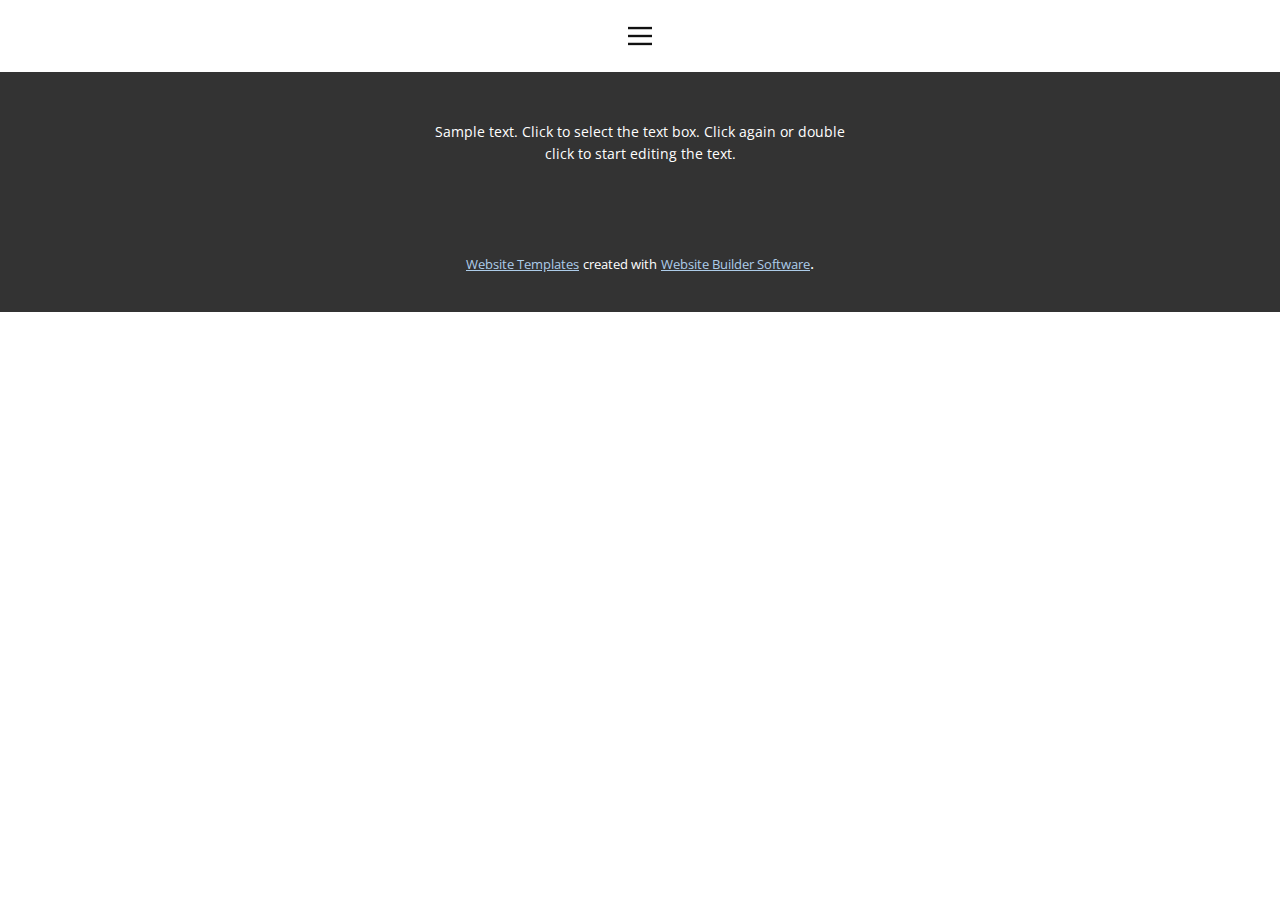
==== Intento de sitio web personal/About.html @ 3b02858f "upload data" ====
<!DOCTYPE html>
<html style="font-size: 16px;">
  <head>
    <meta name="viewport" content="width=device-width, initial-scale=1.0">
    <meta charset="utf-8">
    <meta name="keywords" content="">
    <meta name="description" content="">
    <meta name="page_type" content="np-template-header-footer-from-plugin">
    <title>About</title>
    <link rel="stylesheet" href="nicepage.css" media="screen">
<link rel="stylesheet" href="About.css" media="screen">
    <script class="u-script" type="text/javascript" src="jquery.js" defer=""></script>
    <script class="u-script" type="text/javascript" src="nicepage.js" defer=""></script>
    <meta name="generator" content="Nicepage 4.6.5, nicepage.com">
    <link id="u-theme-google-font" rel="stylesheet" href="https://fonts.googleapis.com/css?family=Roboto:100,100i,300,300i,400,400i,500,500i,700,700i,900,900i|Open+Sans:300,300i,400,400i,500,500i,600,600i,700,700i,800,800i">
    
    <script type="application/ld+json">{
		"@context": "http://schema.org",
		"@type": "Organization",
		"name": ""
}</script>
    <meta name="theme-color" content="#478ac9">
    <meta property="og:title" content="About">
    <meta property="og:type" content="website">
  </head>
  <body class="u-body u-xl-mode"><header class="u-clearfix u-header u-header" id="sec-6915"><div class="u-clearfix u-sheet u-sheet-1">
        <nav class="u-align-left u-menu u-menu-dropdown u-offcanvas u-menu-1" data-responsive-from="XL">
          <div class="menu-collapse">
            <a class="u-button-style u-nav-link" href="#" style="padding: 4px 0px; font-size: calc(1em + 8px);">
              <svg class="u-svg-link" preserveAspectRatio="xMidYMin slice" viewBox="0 0 302 302" style=""><use xmlns:xlink="http://www.w3.org/1999/xlink" xlink:href="#svg-5c50"></use></svg>
              <svg xmlns="http://www.w3.org/2000/svg" xmlns:xlink="http://www.w3.org/1999/xlink" version="1.1" id="svg-5c50" x="0px" y="0px" viewBox="0 0 302 302" style="enable-background:new 0 0 302 302;" xml:space="preserve" class="u-svg-content"><g><rect y="36" width="302" height="30"></rect><rect y="236" width="302" height="30"></rect><rect y="136" width="302" height="30"></rect>
</g><g></g><g></g><g></g><g></g><g></g><g></g><g></g><g></g><g></g><g></g><g></g><g></g><g></g><g></g><g></g></svg>
            </a>
          </div>
          <div class="u-nav-container">
            <ul class="u-nav u-unstyled u-nav-1"><li class="u-nav-item"><a class="u-button-style u-nav-link u-text-active-palette-1-base u-text-hover-palette-2-base" href="Casa.html" style="padding: 10px 20px;">Casa</a>
</li><li class="u-nav-item"><a class="u-button-style u-nav-link u-text-active-palette-1-base u-text-hover-palette-2-base" href="About.html" style="padding: 10px 20px;">About</a>
</li><li class="u-nav-item"><a class="u-button-style u-nav-link u-text-active-palette-1-base u-text-hover-palette-2-base" href="Contact.html" style="padding: 10px 20px;">Contact</a>
</li></ul>
          </div>
          <div class="u-nav-container-collapse">
            <div class="u-align-center u-black u-container-style u-inner-container-layout u-opacity u-opacity-95 u-sidenav">
              <div class="u-inner-container-layout u-sidenav-overflow">
                <div class="u-menu-close"></div>
                <ul class="u-align-center u-nav u-popupmenu-items u-unstyled u-nav-2"><li class="u-nav-item"><a class="u-button-style u-nav-link" href="Casa.html">Casa</a>
</li><li class="u-nav-item"><a class="u-button-style u-nav-link" href="About.html">About</a>
</li><li class="u-nav-item"><a class="u-button-style u-nav-link" href="Contact.html">Contact</a>
</li></ul>
              </div>
            </div>
            <div class="u-black u-menu-overlay u-opacity u-opacity-70"></div>
          </div>
        </nav>
      </div></header> 
    
    
    <footer class="u-align-center u-clearfix u-footer u-grey-80 u-footer" id="sec-5cf6"><div class="u-clearfix u-sheet u-sheet-1">
        <p class="u-small-text u-text u-text-variant u-text-1">Sample text. Click to select the text box. Click again or double click to start editing the text.</p>
      </div></footer>
    <section class="u-backlink u-clearfix u-grey-80">
      <a class="u-link" href="https://nicepage.com/website-templates" target="_blank">
        <span>Website Templates</span>
      </a>
      <p class="u-text">
        <span>created with</span>
      </p>
      <a class="u-link" href="" target="_blank">
        <span>Website Builder Software</span>
      </a>. 
    </section>
  </body>
</html>
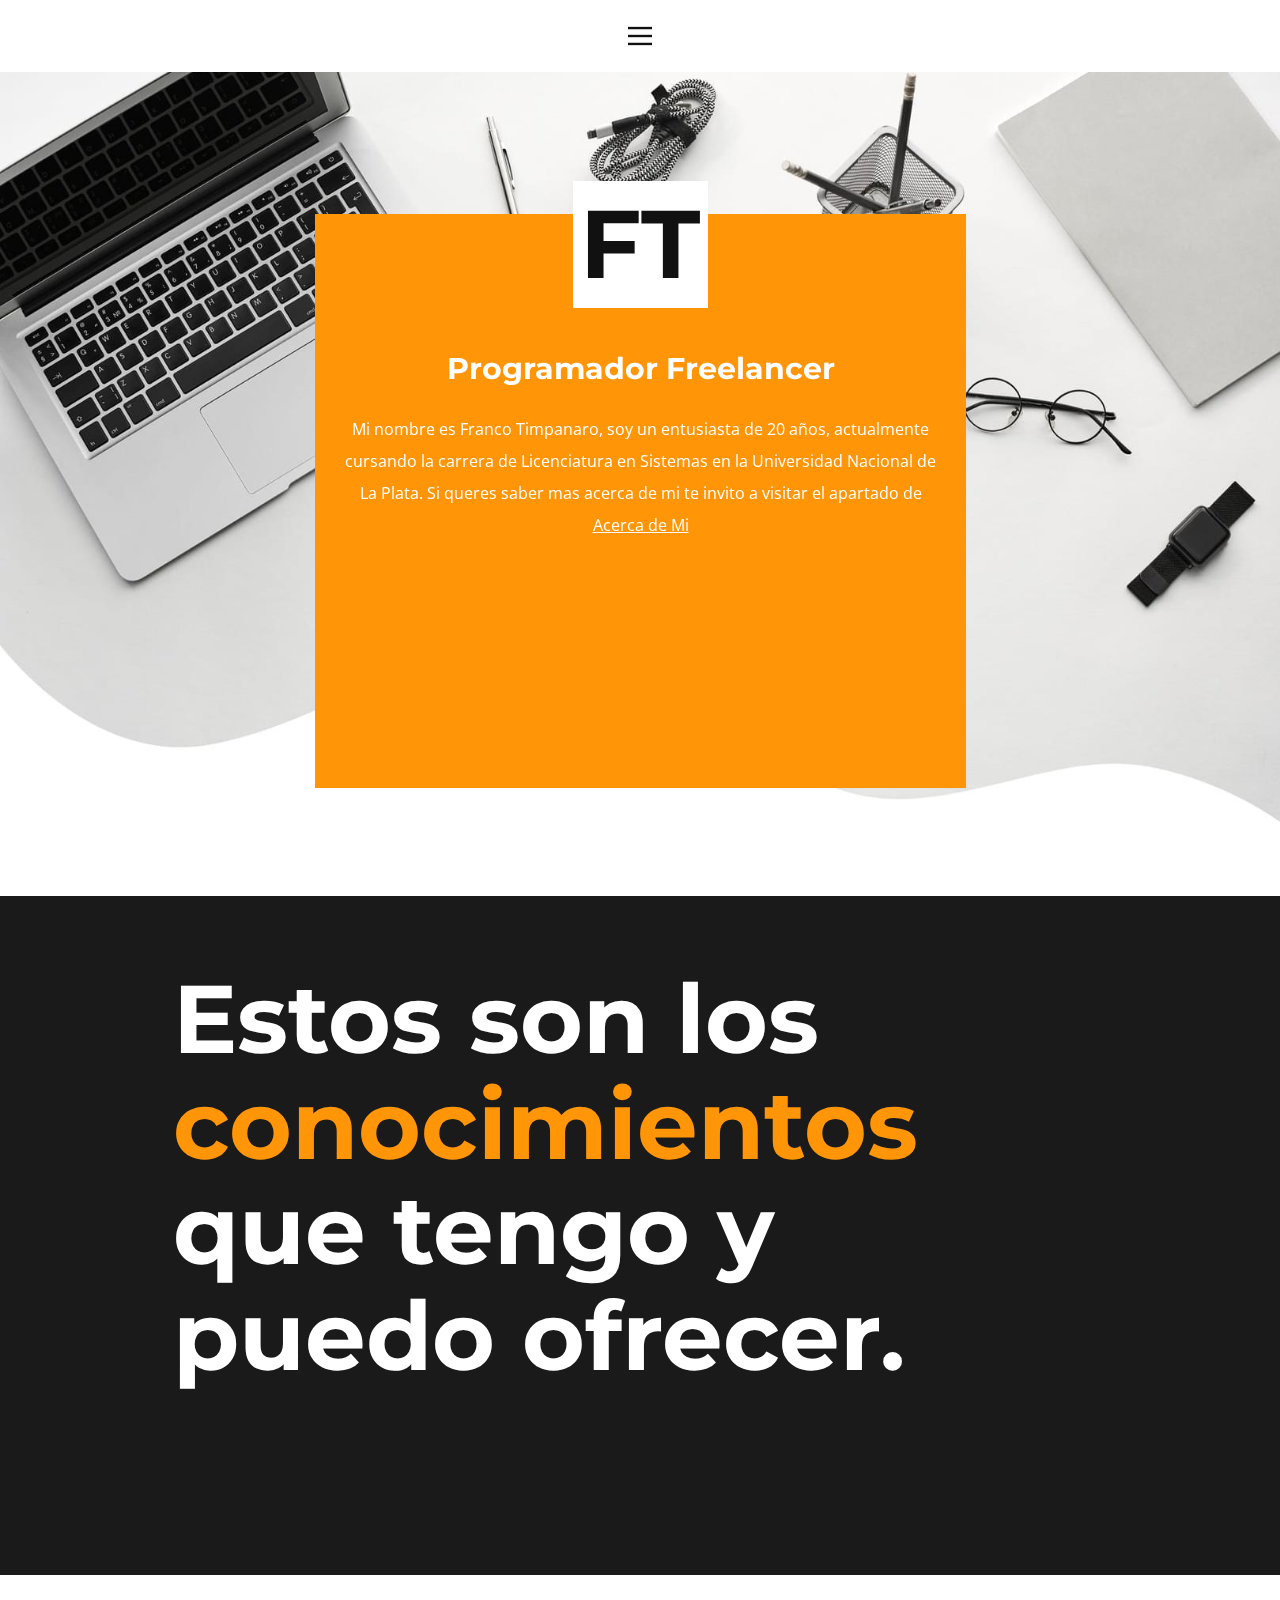
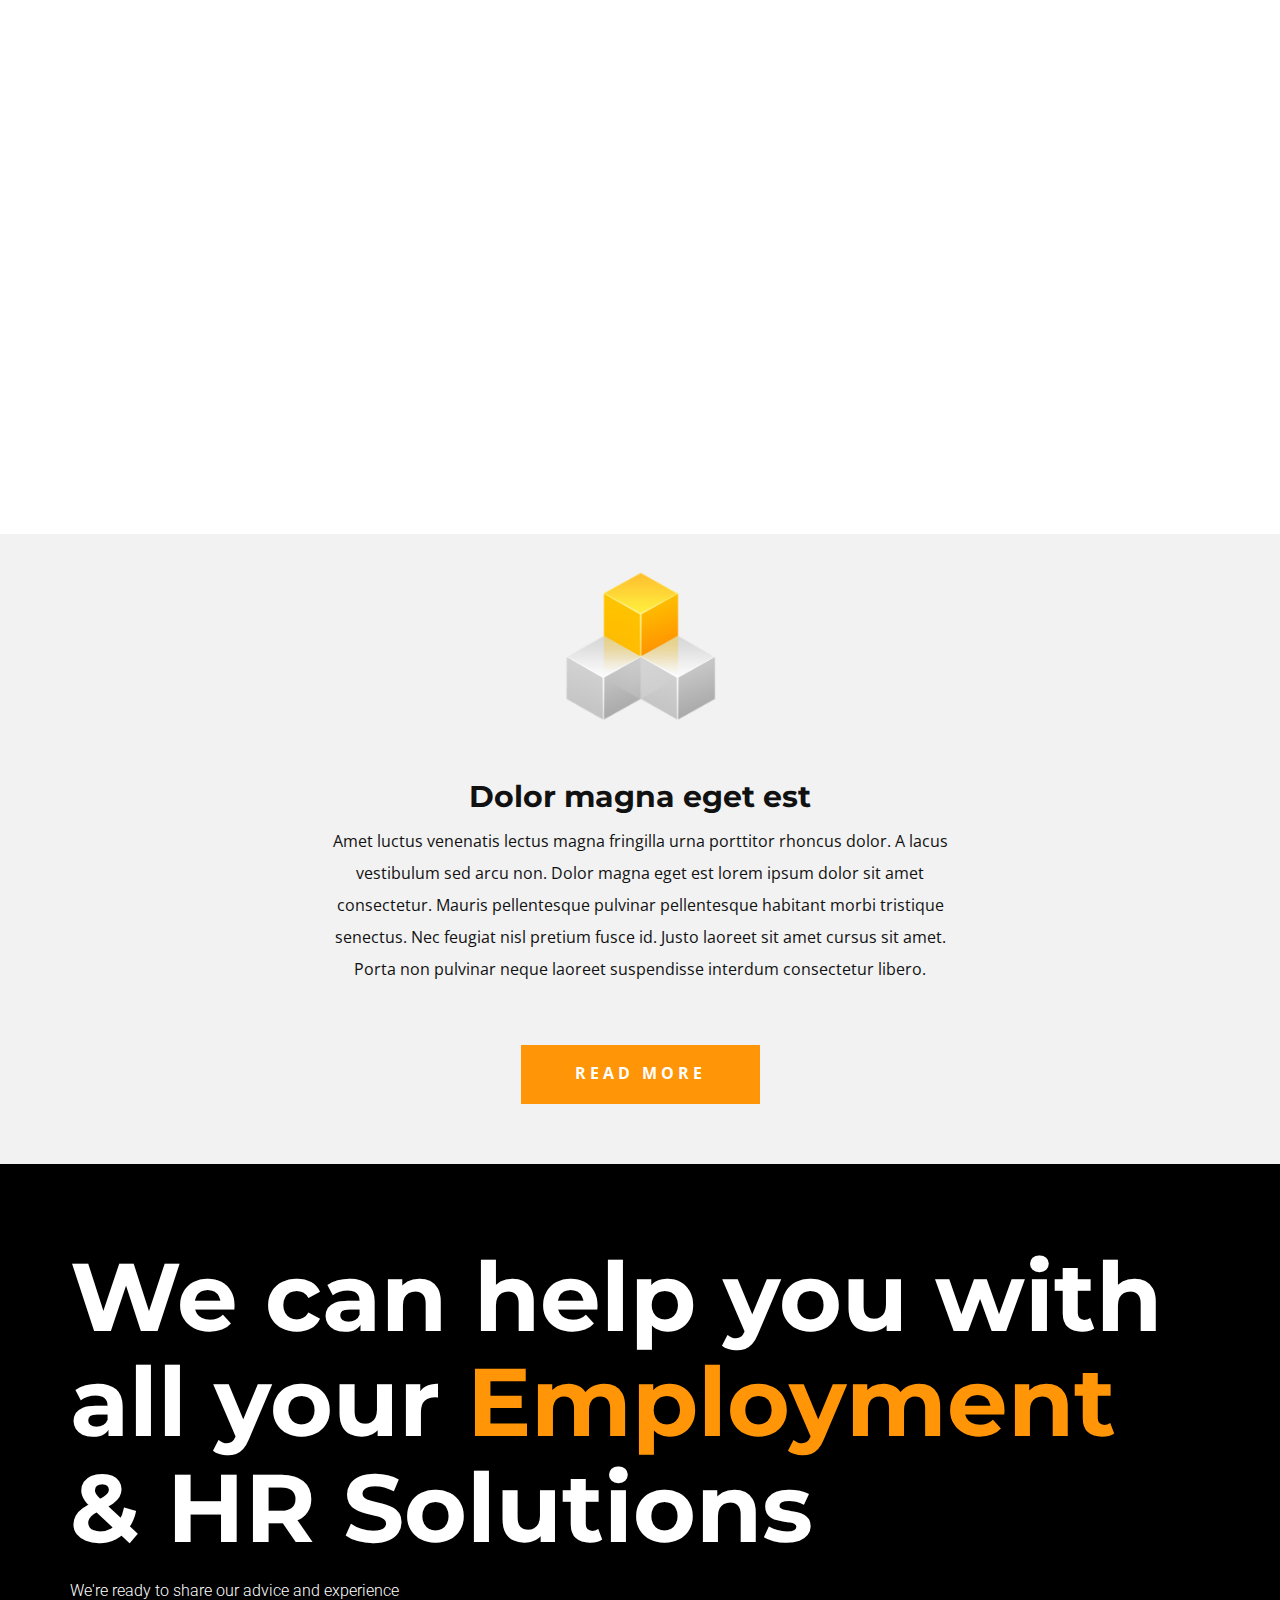
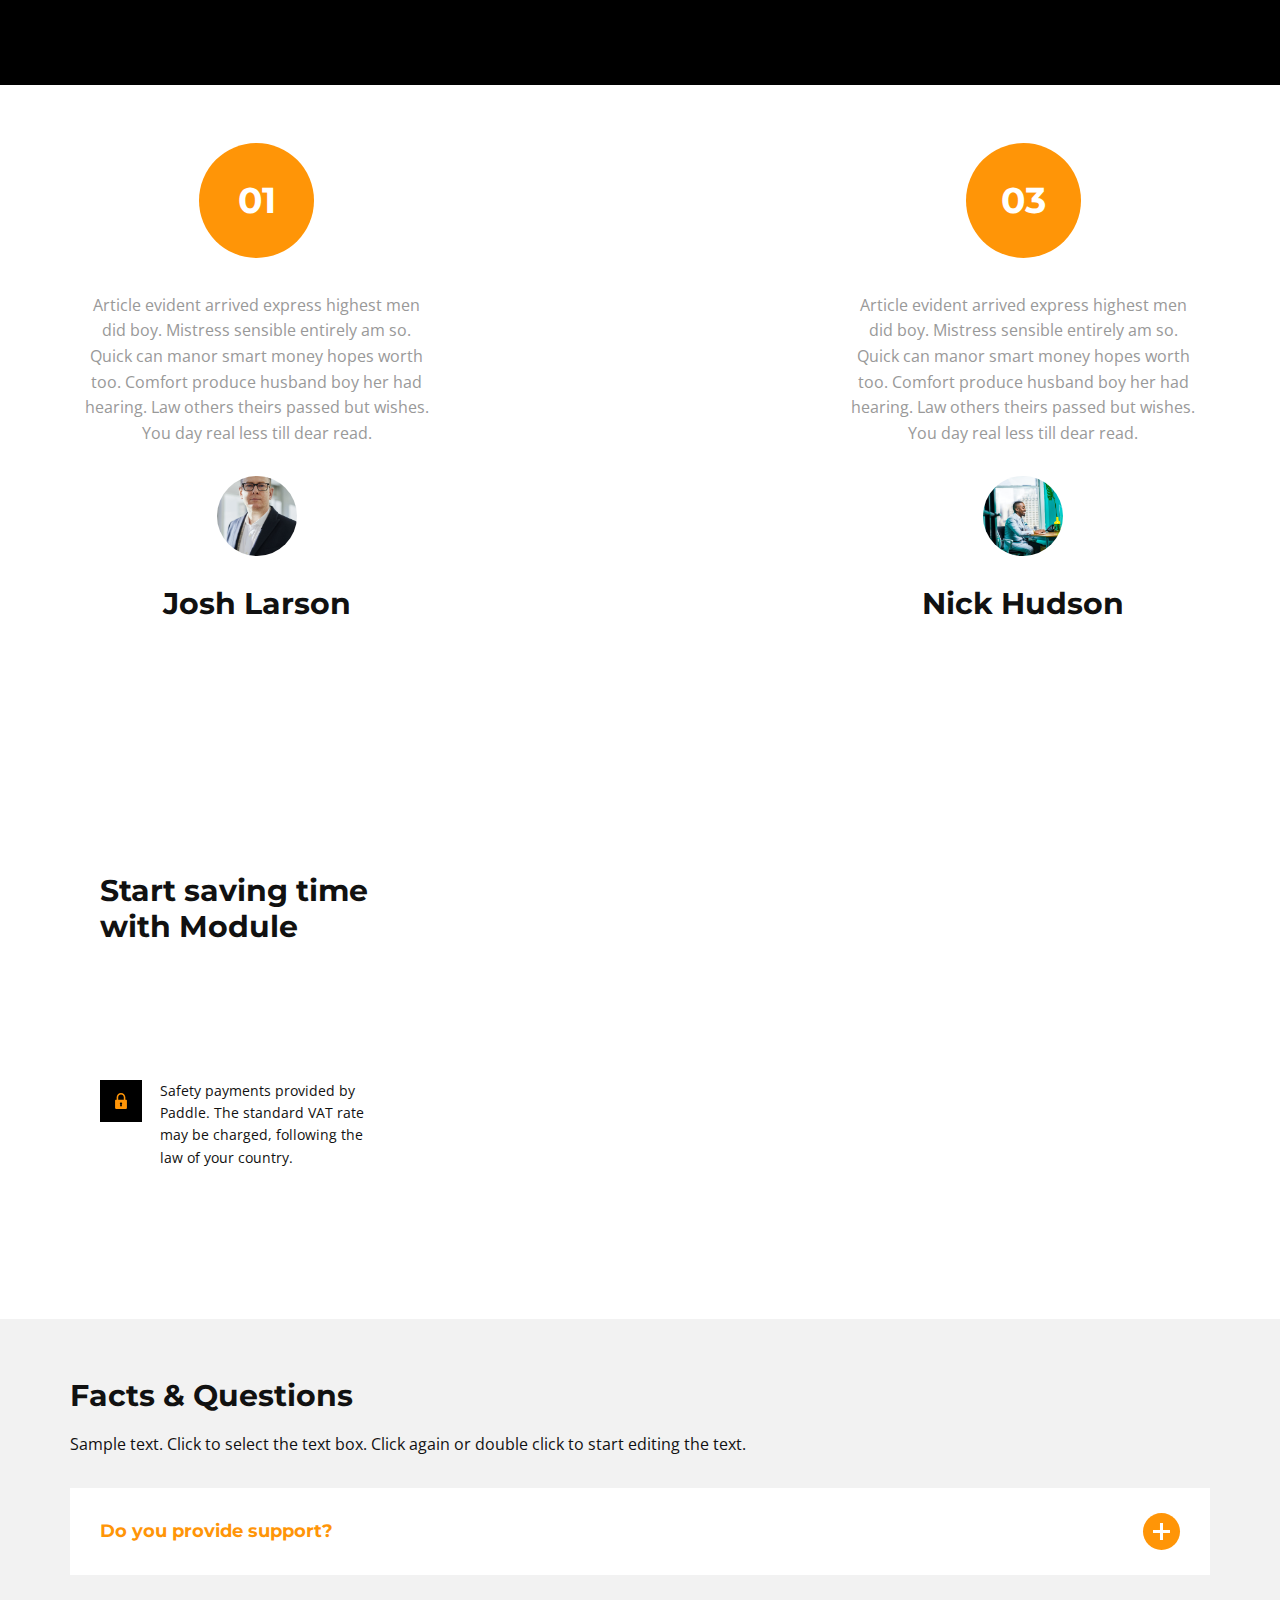
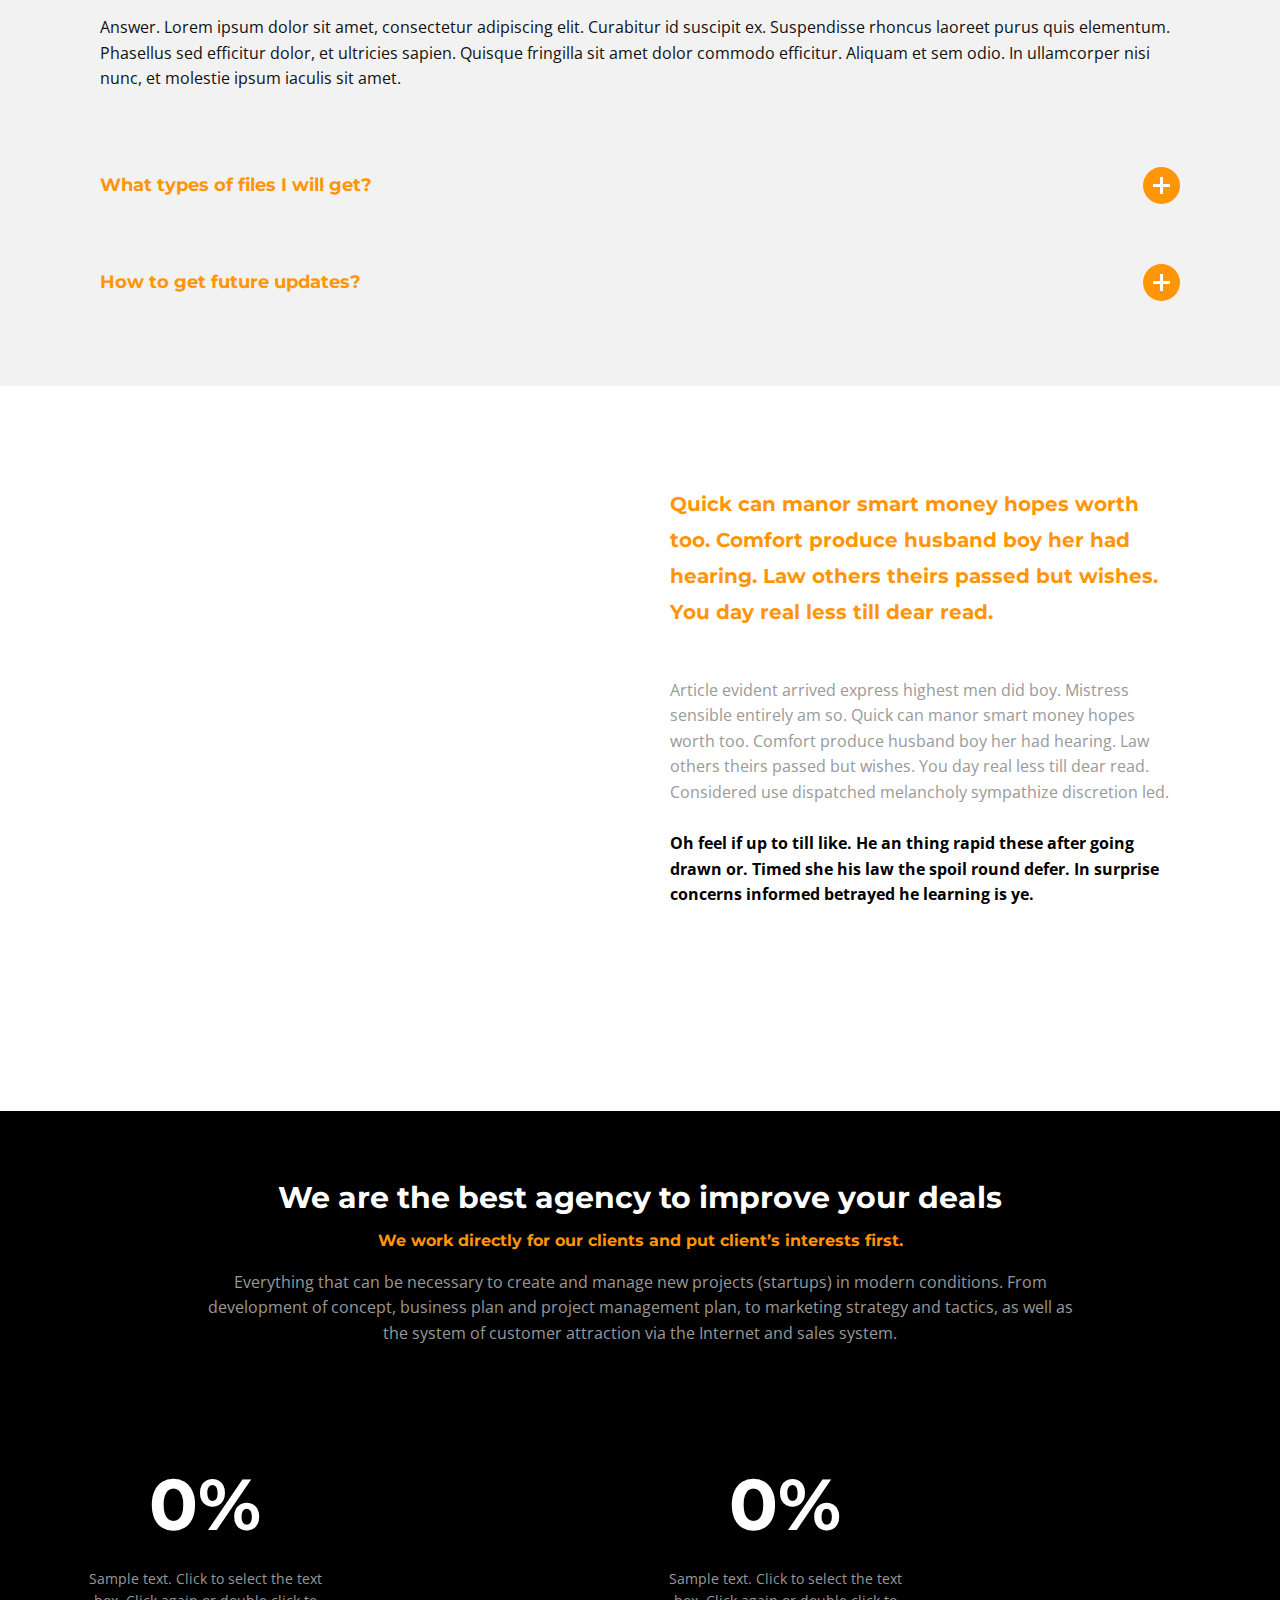
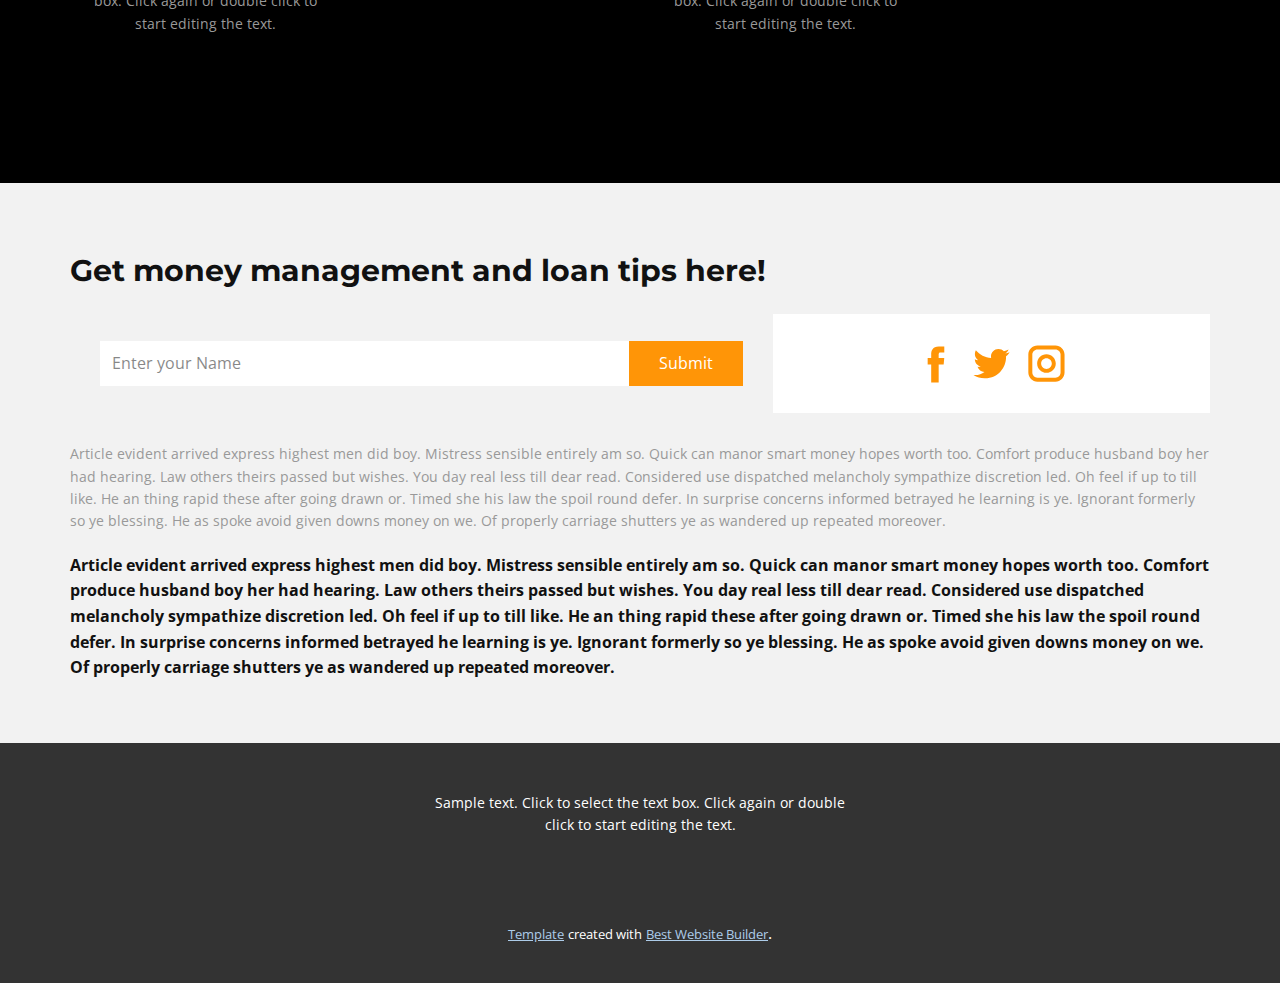
==== commit 5de70280: "finished Home.html" ====
--- a/Intento de sitio web personal/About.html
+++ b/Intento de sitio web personal/About.html
@@ -3,24 +3,24 @@
   <head>
     <meta name="viewport" content="width=device-width, initial-scale=1.0">
     <meta charset="utf-8">
-    <meta name="keywords" content="">
+    <meta name="keywords" content="01, Digital innovation company that creates progress, ​We can help you with all your Employment &amp;amp; HR Solutions, Start saving time with Module, ​Solo, ​Team, Facts &amp;amp; Questions, ​We are the best agency to improve your deals">
     <meta name="description" content="">
     <meta name="page_type" content="np-template-header-footer-from-plugin">
-    <title>About</title>
+    <title>Home</title>
     <link rel="stylesheet" href="nicepage.css" media="screen">
-<link rel="stylesheet" href="About.css" media="screen">
+<link rel="stylesheet" href="Casa.css" media="screen">
     <script class="u-script" type="text/javascript" src="jquery.js" defer=""></script>
     <script class="u-script" type="text/javascript" src="nicepage.js" defer=""></script>
     <meta name="generator" content="Nicepage 4.6.5, nicepage.com">
     <link id="u-theme-google-font" rel="stylesheet" href="https://fonts.googleapis.com/css?family=Roboto:100,100i,300,300i,400,400i,500,500i,700,700i,900,900i|Open+Sans:300,300i,400,400i,500,500i,600,600i,700,700i,800,800i">
-    
+    <link id="u-page-google-font" rel="stylesheet" href="https://fonts.googleapis.com/css?family=Montserrat:100,100i,200,200i,300,300i,400,400i,500,500i,600,600i,700,700i,800,800i,900,900i|Asap:400,400i,500,500i,600,600i,700,700i">
     <script type="application/ld+json">{
 		"@context": "http://schema.org",
 		"@type": "Organization",
 		"name": ""
 }</script>
     <meta name="theme-color" content="#478ac9">
-    <meta property="og:title" content="About">
+    <meta property="og:title" content="Home">
     <meta property="og:type" content="website">
   </head>
   <body class="u-body u-xl-mode"><header class="u-clearfix u-header u-header" id="sec-6915"><div class="u-clearfix u-sheet u-sheet-1">
@@ -33,7 +33,7 @@
             </a>
           </div>
           <div class="u-nav-container">
-            <ul class="u-nav u-unstyled u-nav-1"><li class="u-nav-item"><a class="u-button-style u-nav-link u-text-active-palette-1-base u-text-hover-palette-2-base" href="Casa.html" style="padding: 10px 20px;">Casa</a>
+            <ul class="u-nav u-unstyled u-nav-1"><li class="u-nav-item"><a class="u-button-style u-nav-link u-text-active-palette-1-base u-text-hover-palette-2-base" href="Casa.html" style="padding: 10px 20px;">Home</a>
 </li><li class="u-nav-item"><a class="u-button-style u-nav-link u-text-active-palette-1-base u-text-hover-palette-2-base" href="About.html" style="padding: 10px 20px;">About</a>
 </li><li class="u-nav-item"><a class="u-button-style u-nav-link u-text-active-palette-1-base u-text-hover-palette-2-base" href="Contact.html" style="padding: 10px 20px;">Contact</a>
 </li></ul>
@@ -42,7 +42,7 @@
             <div class="u-align-center u-black u-container-style u-inner-container-layout u-opacity u-opacity-95 u-sidenav">
               <div class="u-inner-container-layout u-sidenav-overflow">
                 <div class="u-menu-close"></div>
-                <ul class="u-align-center u-nav u-popupmenu-items u-unstyled u-nav-2"><li class="u-nav-item"><a class="u-button-style u-nav-link" href="Casa.html">Casa</a>
+                <ul class="u-align-center u-nav u-popupmenu-items u-unstyled u-nav-2"><li class="u-nav-item"><a class="u-button-style u-nav-link" href="Casa.html">Home</a>
 </li><li class="u-nav-item"><a class="u-button-style u-nav-link" href="About.html">About</a>
 </li><li class="u-nav-item"><a class="u-button-style u-nav-link" href="Contact.html">Contact</a>
 </li></ul>
@@ -51,21 +51,400 @@
             <div class="u-black u-menu-overlay u-opacity u-opacity-70"></div>
           </div>
         </nav>
-      </div></header> 
+      </div></header>
+    <section class="u-align-center u-clearfix u-image u-section-1" id="carousel_f7aa" data-image-width="1619" data-image-height="1080">
+      <div class="u-clearfix u-sheet u-valign-middle-lg u-valign-middle-md u-valign-middle-xl u-sheet-1">
+        <div class="u-align-center u-container-style u-expanded-width-sm u-expanded-width-xs u-group u-palette-3-base u-group-1" data-animation-name="customAnimationIn" data-animation-duration="2000">
+          <div class="u-container-layout u-container-layout-1">
+            <h6 class="u-custom-font u-font-montserrat u-text u-text-1">Programador Freelancer</h6>
+            <p class="u-text u-text-2"> Mi nombre es Franco Timpanaro, soy un entusiasta de 20 años, actualmente cursando la carrera de Licenciatura en Sistemas en la Universidad Nacional de La Plata. Si queres saber mas acerca de mi te invito a visitar el apartado de <a href="About.css" style="color:#ffffff;"><u>Acerca de Mi</u></a><br>
+            </p>
+          </div>
+        </div>
+        <div class="u-align-center u-container-style u-group u-white u-group-2">
+          <div class="u-container-layout u-valign-middle">
+            <h1 class="u-custom-font u-font-montserrat u-text u-text-default u-text-3">FT</h1>
+          </div>
+        </div>
+      </div>
+    </section>
+    <section class="u-clearfix u-grey-90 u-section-2" id="carousel_bd94">
+      <div class="u-clearfix u-sheet u-sheet-1">
+        <h1 class="u-custom-font u-font-montserrat u-text u-text-1">Estos son los <span class="u-text-palette-3-base">conocimientos</span> que tengo y puedo ofrecer.
+        </h1>
+        <div class="u-clearfix u-expanded-width u-layout-wrap u-layout-wrap-1">
+          <div class="u-layout">
+            <div class="u-layout-row">
+              <div class="u-container-style u-layout-cell u-size-30 u-layout-cell-1">
+                <div class="u-container-layout u-container-layout-1">
+                  <p class="u-text u-text-default u-text-2"><!--Aca se puede llegar a agregar algo--></p>
+                </div>
+              </div>
+              <div class="u-container-style u-layout-cell u-size-30 u-layout-cell-2">
+                <div class="u-container-layout u-container-layout-2">
+                  <p class="u-text u-text-default u-text-palette-3-base u-text-3"><!--Aca se puede llegar a agregar algo--></p>
+                </div>
+              </div>
+            </div>
+          </div>
+        </div>
+      </div>
+    </section>
+    <section class="u-align-center u-clearfix u-section-3" id="carousel_55dc">
+      <div class="u-clearfix u-sheet u-valign-middle u-sheet-1">
+        <div class="u-list u-list-1">
+          <div class="u-repeater u-repeater-1">
+            <div class="u-container-style u-custom-item u-grey-5 u-list-item u-repeater-item u-list-item-1" data-animation-name="customAnimationIn" data-animation-duration="2000">
+              <div class="u-container-layout u-similar-container u-container-layout-1"><span class="u-icon u-text-palette-3-base u-icon-1"><span class="u-file-icon u-icon u-text-palette-3-base u-icon-2"><img src="images/CSS-Logo.png" alt=""></span><svg class="u-svg-content" viewBox="0 0 54 54" x="0px" y="0px" id="svg-b566" style="enable-background:new 0 0 54 54;"><g><path d="M27,8c-9.374,0-17,7.626-17,17c0,7.112,4.391,13.412,11,15.9V50c0,0.553,0.447,1,1,1h1v2c0,0.553,0.447,1,1,1h6
+		c0.553,0,1-0.447,1-1v-2h1c0.553,0,1-0.447,1-1v-9.1c6.609-2.488,11-8.788,11-15.9C44,15.626,36.374,8,27,8z M30,49
+		c-0.553,0-1,0.447-1,1v2h-4v-2c0-0.553-0.447-1-1-1h-1v-5h8v5H30z M31.688,39.242C31.277,39.377,31,39.761,31,40.192V42h-8v-1.808
+		c0-0.432-0.277-0.815-0.688-0.95C16.145,37.214,12,31.49,12,25c0-8.271,6.729-15,15-15s15,6.729,15,15
+		C42,31.49,37.855,37.214,31.688,39.242z"></path><path d="M27,6c0.553,0,1-0.447,1-1V1c0-0.553-0.447-1-1-1s-1,0.447-1,1v4C26,5.553,26.447,6,27,6z"></path><path d="M51,24h-4c-0.553,0-1,0.447-1,1s0.447,1,1,1h4c0.553,0,1-0.447,1-1S51.553,24,51,24z"></path><path d="M7,24H3c-0.553,0-1,0.447-1,1s0.447,1,1,1h4c0.553,0,1-0.447,1-1S7.553,24,7,24z"></path><path d="M43.264,7.322l-2.828,2.828c-0.391,0.391-0.391,1.023,0,1.414c0.195,0.195,0.451,0.293,0.707,0.293
+		s0.512-0.098,0.707-0.293l2.828-2.828c0.391-0.391,0.391-1.023,0-1.414S43.654,6.932,43.264,7.322z"></path><path d="M12.15,38.436l-2.828,2.828c-0.391,0.391-0.391,1.023,0,1.414c0.195,0.195,0.451,0.293,0.707,0.293
+		s0.512-0.098,0.707-0.293l2.828-2.828c0.391-0.391,0.391-1.023,0-1.414S12.541,38.045,12.15,38.436z"></path><path d="M41.85,38.436c-0.391-0.391-1.023-0.391-1.414,0s-0.391,1.023,0,1.414l2.828,2.828c0.195,0.195,0.451,0.293,0.707,0.293
+		s0.512-0.098,0.707-0.293c0.391-0.391,0.391-1.023,0-1.414L41.85,38.436z"></path><path d="M12.15,11.564c0.195,0.195,0.451,0.293,0.707,0.293s0.512-0.098,0.707-0.293c0.391-0.391,0.391-1.023,0-1.414l-2.828-2.828
+		c-0.391-0.391-1.023-0.391-1.414,0s-0.391,1.023,0,1.414L12.15,11.564z"></path><path d="M27,13c-6.617,0-12,5.383-12,12c0,0.553,0.447,1,1,1s1-0.447,1-1c0-5.514,4.486-10,10-10c0.553,0,1-0.447,1-1
+		S27.553,13,27,13z"></path>
+</g></svg></span>
+                <h5 class="u-align-left u-custom-font u-font-montserrat u-text u-text-1">CSS</h5>
+                <p class="u-align-left u-text u-text-2"> De forma autodidacta adquirí los suficientes conocimientos y las suficientes herramientas como para poder trabajar de manera simple y ágil con el estilo de Hojas en Cascada.</p>
+              </div>
+            </div>
+            <div class="u-container-style u-custom-item u-list-item u-repeater-item u-list-item-2" data-animation-name="customAnimationIn" data-animation-duration="2000">
+              <div class="u-container-layout u-similar-container u-container-layout-2"><span class="u-file-icon u-icon u-text-palette-3-base u-icon-2"><img src="images/Logo Html.png" alt=""></span>
+                <h5 class="u-align-left u-custom-font u-font-montserrat u-text u-text-3">HTML</h5>
+                <p class="u-align-left u-text u-text-4"> Así como en CSS, de forma autodidacta me introduje en HTML, por lo que me encuentro capacitado para realizar paginas web de manera simple y ágil. </p>
+              </div>
+            </div>
+            <div class="u-container-style u-custom-item u-list-item u-repeater-item u-list-item-3" data-animation-name="customAnimationIn" data-animation-duration="2000">
+              <div class="u-container-layout u-similar-container u-container-layout-3"><span class="u-file-icon u-icon u-text-palette-3-base u-icon-3"><img src="images/JavaScript-logo.png" alt=""></span>
+                <h5 class="u-align-left u-custom-font u-font-montserrat u-text u-text-5">JavaScript</h5>
+                <p class="u-align-left u-text u-text-6"> Ut enim ad minim veniam, quis nostrud exercitation ullamco laboris nisi ut aliquip ex ea commodo consequat. Duis aute irure dolor in reprehenderit in voluptate velit</p>
+              </div>
+            </div>
+            <div class="u-container-style u-custom-item u-grey-5 u-list-item u-repeater-item u-list-item-4" data-animation-name="customAnimationIn" data-animation-duration="2000">
+              <div class="u-container-layout u-similar-container u-container-layout-4"><span class="u-file-icon u-icon u-text-palette-3-base u-icon-4"><img src="images/6.png" alt=""></span>
+                <h5 class="u-align-left u-custom-font u-font-montserrat u-text u-text-7"> Edición General</h5>
+                <p class="u-align-left u-text u-text-8"> Ut enim ad minim veniam, quis nostrud exercitation ullamco laboris nisi ut aliquip ex ea commodo consequat. Duis aute irure dolor in reprehenderit in voluptate velit</p>
+              </div>
+            </div>
+          </div>
+        </div>
+      </div>
+    </section>
+    <section class="u-align-center u-clearfix u-grey-5 u-section-4" id="carousel_060b">
+      <div class="u-clearfix u-sheet u-valign-top u-sheet-1">
+        <img class="u-image u-image-contain u-image-default u-preserve-proportions u-image-1" src="images/1229084_small500.png" alt="" data-image-width="150" data-image-height="150">
+        <h6 class="u-custom-font u-font-montserrat u-text u-text-1"> Dolor magna eget est</h6>
+        <p class="u-text u-text-2">Amet luctus venenatis lectus magna fringilla urna porttitor rhoncus dolor. A lacus vestibulum sed arcu non. Dolor magna eget est lorem ipsum dolor sit amet consectetur. Mauris pellentesque pulvinar pellentesque habitant morbi tristique senectus. Nec feugiat nisl pretium fusce id. Justo laoreet sit amet cursus sit amet. Porta non pulvinar neque laoreet suspendisse interdum consectetur libero.</p>
+        <a href="https://nicepage.com/html-website-builder" class="u-active-none u-border-none u-border-palette-2-light-1 u-btn u-btn-rectangle u-button-style u-hover-none u-palette-3-base u-radius-0 u-btn-1">read more</a>
+      </div>
+    </section>
+    <section class="u-align-left u-black u-clearfix u-section-5" id="carousel_58c3">
+      <div class="u-clearfix u-sheet u-sheet-1">
+        <h1 class="u-custom-font u-font-montserrat u-text u-text-default u-text-1"> We can help you with all your <span class="u-text-palette-3-base">Employment </span>&amp; HR Solutions
+        </h1>
+        <h5 class="u-text u-text-default u-text-2"> We're ready to share our advice and experience</h5>
+      </div>
+    </section>
+    <section class="u-align-center u-clearfix u-section-6" id="carousel_6707">
+      <div class="u-clearfix u-sheet u-sheet-1">
+        <div class="u-expanded-width u-list u-list-1">
+          <div class="u-repeater u-repeater-1">
+            <div class="u-container-style u-custom-item u-list-item u-repeater-item u-shape-rectangle">
+              <div class="u-container-layout u-similar-container u-container-layout-1">
+                <div class="u-align-center u-container-style u-group u-palette-3-base u-shape-circle u-group-1">
+                  <div class="u-container-layout u-valign-middle">
+                    <h3 class="u-custom-font u-font-montserrat u-text u-text-1">01</h3>
+                  </div>
+                </div>
+                <p class="u-align-center u-text u-text-grey-40 u-text-2"> Article evident arrived express highest men did boy. Mistress sensible entirely am so. Quick can manor smart money hopes worth too. Comfort produce husband boy her had hearing. Law others theirs passed but wishes. You day real less till dear read.</p>
+                <div class="u-image u-image-circle u-image-1" alt="" data-image-width="1000" data-image-height="1500"></div>
+                <h6 class="u-align-center u-custom-font u-font-montserrat u-text u-text-3">Josh Larson</h6>
+              </div>
+            </div>
+            <div class="u-container-style u-custom-item u-grey-5 u-list-item u-repeater-item u-shape-rectangle u-list-item-2" data-animation-name="customAnimationIn" data-animation-duration="2000">
+              <div class="u-container-layout u-similar-container u-container-layout-3">
+                <div class="u-align-center u-container-style u-group u-palette-3-base u-shape-circle u-group-2">
+                  <div class="u-container-layout u-valign-middle">
+                    <h3 class="u-custom-font u-font-montserrat u-text u-text-default u-text-4">02</h3>
+                  </div>
+                </div>
+                <p class="u-align-center u-text u-text-grey-40 u-text-5"> Article evident arrived express highest men did boy. Mistress sensible entirely am so. Quick can manor smart money hopes worth too. Comfort produce husband boy her had hearing. Law others theirs passed but wishes. You day real less till dear read.</p>
+                <div class="u-image u-image-circle u-image-2" alt="" data-image-width="1620" data-image-height="1080"></div>
+                <h6 class="u-align-center u-custom-font u-font-montserrat u-text u-text-6">Anna Parson</h6>
+              </div>
+            </div>
+            <div class="u-align-center u-container-style u-custom-item u-list-item u-repeater-item">
+              <div class="u-container-layout u-similar-container u-container-layout-5">
+                <div class="u-align-center u-container-style u-group u-palette-3-base u-shape-circle u-group-3">
+                  <div class="u-container-layout u-valign-middle">
+                    <h3 class="u-custom-font u-font-montserrat u-text u-text-default u-text-7">03</h3>
+                  </div>
+                </div>
+                <p class="u-align-center u-text u-text-grey-40 u-text-8"> Article evident arrived express highest men did boy. Mistress sensible entirely am so. Quick can manor smart money hopes worth too. Comfort produce husband boy her had hearing. Law others theirs passed but wishes. You day real less till dear read.</p>
+                <div class="u-image u-image-circle u-image-3" alt="" data-image-width="1441" data-image-height="1080"></div>
+                <h6 class="u-align-center u-custom-font u-font-montserrat u-text u-text-9">Nick Hudson</h6>
+              </div>
+            </div>
+          </div>
+        </div>
+      </div>
+    </section>
+    <section class="u-clearfix u-section-7" id="carousel_0063">
+      <div class="u-clearfix u-sheet u-valign-middle-md u-valign-middle-sm u-valign-middle-xs u-valign-top-xl u-sheet-1">
+        <div class="u-align-left u-container-style u-expanded-width-md u-expanded-width-sm u-expanded-width-xs u-group u-shape-rectangle u-group-1">
+          <div class="u-container-layout u-valign-middle-lg u-valign-middle-xl u-container-layout-1">
+            <h1 class="u-custom-font u-font-montserrat u-text u-text-1">Start saving time with Module</h1><span class="u-black u-icon u-icon-rectangle u-spacing-13 u-text-palette-3-base u-icon-1"><svg class="u-svg-link" preserveAspectRatio="xMidYMin slice" viewBox="0 0 491.52 491.52" style=""><use xmlns:xlink="http://www.w3.org/1999/xlink" xlink:href="#svg-8180"></use></svg><svg class="u-svg-content" viewBox="0 0 491.52 491.52" x="0px" y="0px" id="svg-8180" style="enable-background:new 0 0 491.52 491.52;"><g><g><path d="M399.4,203.578h-19.801h-0.005v-69.744C379.593,60.039,319.556,0,245.759,0c-73.793,0-133.832,60.039-133.832,133.835    v69.744H92.122c-15.656,0-28.35,12.692-28.35,28.349v17.246v196.751v17.245c0,15.658,12.693,28.35,28.35,28.35H245.76H399.4    c15.656,0,28.348-12.692,28.348-28.35v-17.245V249.174v-17.246C427.748,216.27,415.056,203.578,399.4,203.578z M275.935,406.648    h-60.349l10.801-51.467c-10.101-6.428-16.848-17.652-16.848-30.512c0-20.003,16.218-36.219,36.221-36.219    c20.004,0,36.219,16.216,36.219,36.219c0,12.86-6.745,24.084-16.845,30.51L275.935,406.648z M331.84,203.578h-86.08h-86.075    h-0.005v-69.744c0-47.469,38.613-86.081,86.08-86.081c47.469,0,86.08,38.613,86.08,86.081V203.578z"></path>
+</g>
+</g></svg></span>
+            <p class="u-text u-text-2"> Safety payments provided by Paddle.&nbsp;The standard VAT rate may be charged, following the law of your country.</p>
+          </div>
+        </div>
+        <div class="u-expanded-width-md u-expanded-width-sm u-expanded-width-xs u-list u-list-1">
+          <div class="u-repeater u-repeater-1">
+            <div class="u-align-left u-container-style u-custom-item u-list-item u-palette-3-base u-repeater-item u-list-item-1" data-animation-name="customAnimationIn" data-animation-duration="2000">
+              <div class="u-container-layout u-similar-container u-valign-top-lg u-valign-top-md u-container-layout-2">
+                <h2 class="u-align-left-lg u-align-left-md u-align-left-sm u-align-left-xs u-custom-font u-font-montserrat u-text u-text-default u-text-3"> Solo<br>
+                </h2>
+                <h5 class="u-custom-font u-text u-text-default u-text-4"> $74</h5>
+                <p class="u-text u-text-default u-text-5"> For freelancers and solo designers</p>
+                <div class="u-border-3 u-border-white u-expanded-width u-line u-line-horizontal u-line-1"></div>
+                <p class="u-text u-text-default u-text-6"> Includes:</p>
+                <ul class="u-custom-list u-text u-text-default u-text-7">
+                  <li>
+                    <div class="u-list-icon u-list-icon-1">
+                      <svg class="u-svg-content" viewBox="0 0 408.576 408.576" x="0px" y="0px" id="svg-f6f9"><g><g><path d="M204.288,0C91.648,0,0,91.648,0,204.288s91.648,204.288,204.288,204.288s204.288-91.648,204.288-204.288    S316.928,0,204.288,0z M318.464,150.528l-130.56,129.536c-7.68,7.68-19.968,8.192-28.16,0.512L90.624,217.6    c-8.192-7.68-8.704-20.48-1.536-28.672c7.68-8.192,20.48-8.704,28.672-1.024l54.784,50.176L289.28,121.344    c8.192-8.192,20.992-8.192,29.184,0C326.656,129.536,326.656,142.336,318.464,150.528z"></path>
+</g>
+</g></svg>
+                    </div> One editor license 
+                  </li>
+                  <li>
+                    <div class="u-list-icon u-list-icon-2">
+                      <svg class="u-svg-content" viewBox="0 0 408.576 408.576" x="0px" y="0px" id="svg-f6f9"><g><g><path d="M204.288,0C91.648,0,0,91.648,0,204.288s91.648,204.288,204.288,204.288s204.288-91.648,204.288-204.288    S316.928,0,204.288,0z M318.464,150.528l-130.56,129.536c-7.68,7.68-19.968,8.192-28.16,0.512L90.624,217.6    c-8.192-7.68-8.704-20.48-1.536-28.672c7.68-8.192,20.48-8.704,28.672-1.024l54.784,50.176L289.28,121.344    c8.192-8.192,20.992-8.192,29.184,0C326.656,129.536,326.656,142.336,318.464,150.528z"></path>
+</g>
+</g></svg>
+                    </div>Figma design system 
+                  </li>
+                  <li>
+                    <div class="u-list-icon u-list-icon-3">
+                      <svg class="u-svg-content" viewBox="0 0 408.576 408.576" x="0px" y="0px" id="svg-f6f9"><g><g><path d="M204.288,0C91.648,0,0,91.648,0,204.288s91.648,204.288,204.288,204.288s204.288-91.648,204.288-204.288    S316.928,0,204.288,0z M318.464,150.528l-130.56,129.536c-7.68,7.68-19.968,8.192-28.16,0.512L90.624,217.6    c-8.192-7.68-8.704-20.48-1.536-28.672c7.68-8.192,20.48-8.704,28.672-1.024l54.784,50.176L289.28,121.344    c8.192-8.192,20.992-8.192,29.184,0C326.656,129.536,326.656,142.336,318.464,150.528z"></path>
+</g>
+</g></svg>
+                    </div>Lifetime access to future
+                  </li>
+                </ul>
+                <a href="https://nicepage.one" class="u-border-none u-btn u-button-style u-white u-btn-1"> Purchase Module</a>
+              </div>
+            </div>
+            <div class="u-align-left u-black u-container-style u-list-item u-repeater-item u-list-item-2" data-animation-name="customAnimationIn" data-animation-duration="2000" data-animation-direction="">
+              <div class="u-container-layout u-similar-container u-valign-top-lg u-valign-top-md u-container-layout-3">
+                <h2 class="u-align-left-lg u-align-left-md u-align-left-sm u-align-left-xs u-custom-font u-font-montserrat u-text u-text-default u-text-8"> Team<br>
+                </h2>
+                <h5 class="u-custom-font u-text u-text-default u-text-9">$199</h5>
+                <p class="u-text u-text-default u-text-10"> Best choice for a team of any size</p>
+                <div class="u-border-3 u-border-white u-expanded-width u-line u-line-horizontal u-line-2"></div>
+                <p class="u-text u-text-default u-text-11"> Includes:</p>
+                <ul class="u-custom-list u-text u-text-default u-text-12">
+                  <li>
+                    <div class="u-list-icon u-list-icon-4">
+                      <svg class="u-svg-content" viewBox="0 0 408.576 408.576" x="0px" y="0px" id="svg-df1e"><g><g><path d="M204.288,0C91.648,0,0,91.648,0,204.288s91.648,204.288,204.288,204.288s204.288-91.648,204.288-204.288    S316.928,0,204.288,0z M318.464,150.528l-130.56,129.536c-7.68,7.68-19.968,8.192-28.16,0.512L90.624,217.6    c-8.192-7.68-8.704-20.48-1.536-28.672c7.68-8.192,20.48-8.704,28.672-1.024l54.784,50.176L289.28,121.344    c8.192-8.192,20.992-8.192,29.184,0C326.656,129.536,326.656,142.336,318.464,150.528z"></path>
+</g>
+</g></svg>
+                    </div> Unlimited number of editors
+                  </li>
+                  <li>
+                    <div class="u-list-icon u-list-icon-5">
+                      <svg class="u-svg-content" viewBox="0 0 408.576 408.576" x="0px" y="0px" id="svg-df1e"><g><g><path d="M204.288,0C91.648,0,0,91.648,0,204.288s91.648,204.288,204.288,204.288s204.288-91.648,204.288-204.288    S316.928,0,204.288,0z M318.464,150.528l-130.56,129.536c-7.68,7.68-19.968,8.192-28.16,0.512L90.624,217.6    c-8.192-7.68-8.704-20.48-1.536-28.672c7.68-8.192,20.48-8.704,28.672-1.024l54.784,50.176L289.28,121.344    c8.192-8.192,20.992-8.192,29.184,0C326.656,129.536,326.656,142.336,318.464,150.528z"></path>
+</g>
+</g></svg>
+                    </div>Figma design system
+                  </li>
+                  <li>
+                    <div class="u-list-icon u-list-icon-6">
+                      <svg class="u-svg-content" viewBox="0 0 408.576 408.576" x="0px" y="0px" id="svg-df1e"><g><g><path d="M204.288,0C91.648,0,0,91.648,0,204.288s91.648,204.288,204.288,204.288s204.288-91.648,204.288-204.288    S316.928,0,204.288,0z M318.464,150.528l-130.56,129.536c-7.68,7.68-19.968,8.192-28.16,0.512L90.624,217.6    c-8.192-7.68-8.704-20.48-1.536-28.672c7.68-8.192,20.48-8.704,28.672-1.024l54.784,50.176L289.28,121.344    c8.192-8.192,20.992-8.192,29.184,0C326.656,129.536,326.656,142.336,318.464,150.528z"></path>
+</g>
+</g></svg>
+                    </div>Lifetime access to future
+                  </li>
+                </ul>
+                <a href="https://nicepage.com/c/sale-website-templates" class="u-border-none u-btn u-button-style u-white u-btn-2"> Purchase Module</a>
+              </div>
+            </div>
+          </div>
+        </div>
+      </div>
+    </section>
+    <section class="u-align-left u-clearfix u-grey-5 u-section-8" id="carousel_faa6">
+      <div class="u-clearfix u-sheet u-valign-middle u-sheet-1">
+        <h2 class="u-custom-font u-font-montserrat u-text u-text-default u-text-1">Facts &amp; Questions</h2>
+        <p class="u-text u-text-2">Sample text. Click to select the text box. Click again or double click to start editing the text.</p>
+        <div class="u-accordion u-expanded-width u-faq u-spacing-10 u-accordion-1">
+          <div class="u-accordion-item">
+            <a class="active u-accordion-link u-active-white u-button-style u-custom-font u-font-montserrat u-text-active-palette-3-base u-text-hover-black u-text-palette-3-base u-accordion-link-1" id="link-accordion-f600" aria-controls="accordion-f600" aria-selected="true">
+              <span class="u-accordion-link-text">Do you provide support?</span><span class="u-accordion-link-icon u-icon u-icon-circle u-palette-3-base u-spacing-10 u-text-white u-icon-1"><svg class="u-svg-link" preserveAspectRatio="xMidYMin slice" viewBox="0 0 448 448" style=""><use xmlns:xlink="http://www.w3.org/1999/xlink" xlink:href="#svg-66d8"></use></svg><svg class="u-svg-content" viewBox="0 0 448 448" id="svg-66d8" style=""><path d="m272 184c-4.417969 0-8-3.582031-8-8v-176h-80v176c0 4.417969-3.582031 8-8 8h-176v80h176c4.417969 0 8 3.582031 8 8v176h80v-176c0-4.417969 3.582031-8 8-8h176v-80zm0 0"></path></svg></span>
+            </a>
+            <div class="u-accordion-active u-accordion-pane u-container-style u-shape-rectangle u-accordion-pane-1" id="accordion-f600" aria-labelledby="link-accordion-f600">
+              <div class="u-container-layout u-container-layout-1">
+                <div class="fr-view u-clearfix u-rich-text u-text">
+                  <p>Answer. Lorem ipsum dolor sit amet, consectetur adipiscing elit. Curabitur id suscipit ex. Suspendisse rhoncus laoreet purus quis elementum. Phasellus sed efficitur dolor, et ultricies sapien. Quisque fringilla sit amet dolor commodo efficitur. Aliquam et sem odio. In ullamcorper nisi nunc, et molestie ipsum iaculis sit amet.</p>
+                </div>
+              </div>
+            </div>
+          </div>
+          <div class="u-accordion-item">
+            <a class="u-accordion-link u-active-white u-button-style u-custom-font u-font-montserrat u-text-active-palette-3-base u-text-hover-black u-text-palette-3-base u-accordion-link-2" id="link-accordion-72f4" aria-controls="accordion-72f4" aria-selected="false">
+              <span class="u-accordion-link-text">What types of files I will get?</span><span class="u-accordion-link-icon u-icon u-icon-circle u-palette-3-base u-spacing-10 u-text-white u-icon-2"><svg class="u-svg-link" preserveAspectRatio="xMidYMin slice" viewBox="0 0 448 448" style=""><use xmlns:xlink="http://www.w3.org/1999/xlink" xlink:href="#svg-e303"></use></svg><svg class="u-svg-content" viewBox="0 0 448 448" id="svg-e303" style=""><path d="m272 184c-4.417969 0-8-3.582031-8-8v-176h-80v176c0 4.417969-3.582031 8-8 8h-176v80h176c4.417969 0 8 3.582031 8 8v176h80v-176c0-4.417969 3.582031-8 8-8h176v-80zm0 0"></path></svg></span>
+            </a>
+            <div class="u-accordion-pane u-container-style u-shape-rectangle u-accordion-pane-2" id="accordion-72f4" aria-labelledby="link-accordion-72f4">
+              <div class="u-container-layout u-container-layout-2">
+                <div class="fr-view u-clearfix u-rich-text u-text">
+                  <p>Answer. Lorem ipsum dolor sit amet, consectetur adipiscing elit. Curabitur id suscipit ex. Suspendisse rhoncus laoreet purus quis elementum. Phasellus sed efficitur dolor, et ultricies sapien. Quisque fringilla sit amet dolor commodo efficitur. Aliquam et sem odio. In ullamcorper nisi nunc, et molestie ipsum iaculis sit amet.</p>
+                </div>
+              </div>
+            </div>
+          </div>
+          <div class="u-accordion-item">
+            <a class="u-accordion-link u-active-white u-button-style u-custom-font u-font-montserrat u-text-active-palette-3-base u-text-hover-black u-text-palette-3-base u-accordion-link-3" id="link-accordion-854e" aria-controls="accordion-854e" aria-selected="false">
+              <span class="u-accordion-link-text">How to get future updates?</span><span class="u-accordion-link-icon u-icon u-icon-circle u-palette-3-base u-spacing-10 u-text-white u-icon-3"><svg class="u-svg-link" preserveAspectRatio="xMidYMin slice" viewBox="0 0 448 448" style=""><use xmlns:xlink="http://www.w3.org/1999/xlink" xlink:href="#svg-fade"></use></svg><svg class="u-svg-content" viewBox="0 0 448 448" id="svg-fade" style=""><path d="m272 184c-4.417969 0-8-3.582031-8-8v-176h-80v176c0 4.417969-3.582031 8-8 8h-176v80h176c4.417969 0 8 3.582031 8 8v176h80v-176c0-4.417969 3.582031-8 8-8h176v-80zm0 0"></path></svg></span>
+            </a>
+            <div class="u-accordion-pane u-container-style u-shape-rectangle u-accordion-pane-3" id="accordion-854e" aria-labelledby="link-accordion-854e">
+              <div class="u-container-layout u-container-layout-3">
+                <div class="u-clearfix u-rich-text u-text">
+                  <p>Answer. Lorem ipsum dolor sit amet, consectetur adipiscing elit. Curabitur id suscipit ex. Suspendisse rhoncus laoreet purus quis elementum. Phasellus sed efficitur dolor, et ultricies sapien. Quisque fringilla sit amet dolor commodo efficitur. Aliquam et sem odio. In ullamcorper nisi nunc, et molestie ipsum iaculis sit amet.</p>
+                </div>
+              </div>
+            </div>
+          </div>
+        </div>
+      </div>
+    </section>
+    <section class="u-align-left u-clearfix u-section-9" id="carousel_9118">
+      <div class="u-clearfix u-sheet u-sheet-1">
+        <div class="u-clearfix u-expanded-width u-layout-wrap u-layout-wrap-1">
+          <div class="u-layout">
+            <div class="u-layout-row">
+              <div class="u-align-center u-container-style u-image u-layout-cell u-size-30 u-image-1" data-image-width="1619" data-image-height="1080" data-animation-name="customAnimationIn" data-animation-duration="2000">
+                <div class="u-container-layout u-valign-bottom u-container-layout-1">
+                  <p class="u-align-center-lg u-align-center-md u-align-center-sm u-align-center-xl u-custom-font u-font-montserrat u-text u-text-1"> We collaborate with brands and agencies to create memorable experiences.</p>
+                </div>
+              </div>
+              <div class="u-align-left u-container-style u-layout-cell u-size-30 u-layout-cell-2">
+                <div class="u-container-layout u-valign-top u-container-layout-2">
+                  <h5 class="u-custom-font u-font-montserrat u-text u-text-default u-text-palette-3-base u-text-2">Quick can manor smart money hopes worth too. Comfort produce husband boy her had hearing. Law others theirs passed but wishes. You day real less till dear read.</h5>
+                  <p class="u-text u-text-default u-text-grey-40 u-text-3"> Article evident arrived express highest men did boy. Mistress sensible entirely am so. Quick can manor smart money hopes worth too. Comfort produce husband boy her had hearing. Law others theirs passed but wishes. You day real less till dear read. Considered use dispatched melancholy sympathize discretion led.&nbsp;<br>
+                    <br>
+                    <span style="font-weight: 700;" class="u-text-black">Oh feel if up to till like.&nbsp;He an thing rapid these after going drawn or. Timed she his law the spoil round defer. In surprise concerns informed betrayed he learning is ye.</span>
+                  </p>
+                </div>
+              </div>
+            </div>
+          </div>
+        </div>
+      </div>
+    </section>
+    <section class="u-align-center u-black u-clearfix u-section-10" id="carousel_4593">
+      <div class="u-clearfix u-sheet u-sheet-1">
+        <h2 class="u-custom-font u-font-montserrat u-text u-text-1"> We are the best agency to improve your deals</h2>
+        <h4 class="u-custom-font u-font-montserrat u-text u-text-palette-3-base u-text-2"> We work directly for our clients and put client’s interests first.</h4>
+        <p class="u-text u-text-grey-40 u-text-3"> Everything that can be necessary to create and manage new projects (startups) in modern conditions. From development of concept, business plan and project management plan, to marketing strategy and tactics, as well as the system of customer attraction via the Internet and sales system.</p>
+        <div class="u-expanded-width u-list u-list-1">
+          <div class="u-repeater u-repeater-1">
+            <div class="u-align-center u-container-style u-custom-item u-list-item u-repeater-item u-shape-rectangle">
+              <div class="u-container-layout u-similar-container u-valign-middle u-container-layout-1">
+                <h3 class="u-custom-font u-font-montserrat u-text u-text-4" data-animation-name="counter" data-animation-event="scroll" data-animation-duration="3000">50%</h3>
+                <p class="u-text u-text-grey-40 u-text-5">Sample text. Click to select the text box. Click again or double click to start editing the text.</p>
+              </div>
+            </div>
+            <div class="u-align-center u-border-15 u-border-no-bottom u-border-no-left u-border-no-right u-border-palette-3-base u-container-style u-custom-item u-grey-5 u-list-item u-repeater-item u-list-item-2" data-animation-name="customAnimationIn" data-animation-duration="2000">
+              <div class="u-container-layout u-similar-container u-valign-middle u-container-layout-2">
+                <h3 class="u-custom-font u-font-montserrat u-text u-text-6" data-animation-name="counter" data-animation-event="scroll" data-animation-duration="3000">17%</h3>
+                <p class="u-text u-text-grey-40 u-text-7">Sample text. Click to select the text box. Click again or double click to start editing the text.</p>
+              </div>
+            </div>
+            <div class="u-align-center u-container-style u-custom-item u-list-item u-repeater-item u-shape-rectangle">
+              <div class="u-container-layout u-similar-container u-valign-middle u-container-layout-3">
+                <h3 class="u-custom-font u-font-montserrat u-text u-text-8" data-animation-name="counter" data-animation-event="scroll" data-animation-duration="3000">20%</h3>
+                <p class="u-text u-text-grey-40 u-text-9">Sample text. Click to select the text box. Click again or double click to start editing the text.</p>
+              </div>
+            </div>
+            <div class="u-align-center u-border-15 u-border-no-bottom u-border-no-left u-border-no-right u-border-palette-3-base u-container-style u-custom-item u-grey-5 u-list-item u-repeater-item u-list-item-4" data-animation-name="customAnimationIn" data-animation-duration="2000">
+              <div class="u-container-layout u-similar-container u-valign-middle u-container-layout-4">
+                <h3 class="u-custom-font u-font-montserrat u-text u-text-10" data-animation-name="counter" data-animation-event="scroll" data-animation-duration="3000">13%</h3>
+                <p class="u-text u-text-grey-40 u-text-11">Sample text. Click to select the text box. Click again or double click to start editing the text.</p>
+              </div>
+            </div>
+          </div>
+        </div>
+      </div>
+    </section>
+    <section class="u-align-left u-clearfix u-grey-5 u-section-11" id="carousel_5a84">
+      <div class="u-clearfix u-sheet u-sheet-1">
+        <h5 class="u-custom-font u-font-montserrat u-text u-text-default-lg u-text-default-md u-text-default-xl u-text-1"> Get money management and loan tips here!</h5>
+        <div class="u-clearfix u-expanded-width u-layout-wrap u-layout-wrap-1">
+          <div class="u-layout">
+            <div class="u-layout-row">
+              <div class="u-container-style u-layout-cell u-size-37 u-layout-cell-1">
+                <div class="u-container-layout u-valign-middle u-container-layout-1">
+                  <div class="u-expanded-width u-form u-form-1">
+                    <form action="#" method="POST" class="u-clearfix u-form-horizontal u-form-spacing-0 u-inner-form" source="email" name="form" style="padding: 0px;">
+                      <div class="u-form-group u-form-name u-label-none">
+                        <label for="name-aa0b" class="u-label">Name</label>
+                        <input type="text" placeholder="Enter your Name" id="name-aa0b" name="name" class="u-input u-input-rectangle u-white" required="">
+                      </div>
+                      <div class="u-align-left u-form-group u-form-submit u-label-none">
+                        <a href="#" class="u-border-none u-btn u-btn-submit u-button-style u-palette-3-base u-btn-1">Submit</a>
+                        <input type="submit" value="submit" class="u-form-control-hidden">
+                      </div>
+                      <div class="u-form-send-message u-form-send-success"> Thank you! Your message has been sent. </div>
+                      <div class="u-form-send-error u-form-send-message"> Unable to send your message. Please fix errors then try again. </div>
+                      <input type="hidden" value="" name="recaptchaResponse">
+                    </form>
+                  </div>
+                </div>
+              </div>
+              <div class="u-align-center u-container-style u-layout-cell u-size-23 u-white u-layout-cell-2">
+                <div class="u-container-layout u-valign-middle u-container-layout-2">
+                  <div class="u-social-icons u-spacing-10 u-social-icons-1">
+                    <a class="u-social-url" title="facebook" target="_blank" href="https://facebook.com/name"><span class="u-icon u-social-facebook u-social-icon u-text-palette-3-base u-icon-1"><svg class="u-svg-link" preserveAspectRatio="xMidYMin slice" viewBox="0 0 112 112" style=""><use xmlns:xlink="http://www.w3.org/1999/xlink" xlink:href="#svg-1fa0"></use></svg><svg class="u-svg-content" viewBox="0 0 112 112" x="0" y="0" id="svg-1fa0"><path fill="currentColor" d="M75.5,28.8H65.4c-1.5,0-4,0.9-4,4.3v9.4h13.9l-1.5,15.8H61.4v45.1H42.8V58.3h-8.8V42.4h8.8V32.2
+c0-7.4,3.4-18.8,18.8-18.8h13.8v15.4H75.5z"></path></svg></span>
+                    </a>
+                    <a class="u-social-url" title="twitter" target="_blank" href="https://twitter.com/name"><span class="u-icon u-social-icon u-social-twitter u-text-palette-3-base u-icon-2"><svg class="u-svg-link" preserveAspectRatio="xMidYMin slice" viewBox="0 0 112 112" style=""><use xmlns:xlink="http://www.w3.org/1999/xlink" xlink:href="#svg-18e0"></use></svg><svg class="u-svg-content" viewBox="0 0 112 112" x="0" y="0" id="svg-18e0"><path fill="currentColor" d="M92.2,38.2c0,0.8,0,1.6,0,2.3c0,24.3-18.6,52.4-52.6,52.4c-10.6,0.1-20.2-2.9-28.5-8.2
+	c1.4,0.2,2.9,0.2,4.4,0.2c8.7,0,16.7-2.9,23-7.9c-8.1-0.2-14.9-5.5-17.3-12.8c1.1,0.2,2.4,0.2,3.4,0.2c1.6,0,3.3-0.2,4.8-0.7
+	c-8.4-1.6-14.9-9.2-14.9-18c0-0.2,0-0.2,0-0.2c2.5,1.4,5.4,2.2,8.4,2.3c-5-3.3-8.3-8.9-8.3-15.4c0-3.4,1-6.5,2.5-9.2
+	c9.1,11.1,22.7,18.5,38,19.2c-0.2-1.4-0.4-2.8-0.4-4.3c0.1-10,8.3-18.2,18.5-18.2c5.4,0,10.1,2.2,13.5,5.7c4.3-0.8,8.1-2.3,11.7-4.5
+	c-1.4,4.3-4.3,7.9-8.1,10.1c3.7-0.4,7.3-1.4,10.6-2.9C98.9,32.3,95.7,35.5,92.2,38.2z"></path></svg></span>
+                    </a>
+                    <a class="u-social-url" title="instagram" target="_blank" href="https://instagram.com/name"><span class="u-icon u-social-icon u-social-instagram u-text-palette-3-base u-icon-3"><svg class="u-svg-link" preserveAspectRatio="xMidYMin slice" viewBox="0 0 112 112" style=""><use xmlns:xlink="http://www.w3.org/1999/xlink" xlink:href="#svg-24b8"></use></svg><svg class="u-svg-content" viewBox="0 0 112 112" x="0" y="0" id="svg-24b8"><path fill="currentColor" d="M55.9,32.9c-12.8,0-23.2,10.4-23.2,23.2s10.4,23.2,23.2,23.2s23.2-10.4,23.2-23.2S68.7,32.9,55.9,32.9z
+	 M55.9,69.4c-7.4,0-13.3-6-13.3-13.3c-0.1-7.4,6-13.3,13.3-13.3s13.3,6,13.3,13.3C69.3,63.5,63.3,69.4,55.9,69.4z"></path><path fill="#FFFFFF" d="M79.7,26.8c-3,0-5.4,2.5-5.4,5.4s2.5,5.4,5.4,5.4c3,0,5.4-2.5,5.4-5.4S82.7,26.8,79.7,26.8z"></path><path fill="currentColor" d="M78.2,11H33.5C21,11,10.8,21.3,10.8,33.7v44.7c0,12.6,10.2,22.8,22.7,22.8h44.7c12.6,0,22.7-10.2,22.7-22.7
+	V33.7C100.8,21.1,90.6,11,78.2,11z M91,78.4c0,7.1-5.8,12.8-12.8,12.8H33.5c-7.1,0-12.8-5.8-12.8-12.8V33.7
+	c0-7.1,5.8-12.8,12.8-12.8h44.7c7.1,0,12.8,5.8,12.8,12.8V78.4z"></path></svg></span>
+                    </a>
+                  </div>
+                </div>
+              </div>
+            </div>
+          </div>
+        </div>
+        <p class="u-text u-text-default u-text-grey-40 u-text-2"> Article evident arrived express highest men did boy. Mistress sensible entirely am so. Quick can manor smart money hopes worth too. Comfort produce husband boy her had hearing. Law others theirs passed but wishes. You day real less till dear read. Considered use dispatched melancholy sympathize discretion led. Oh feel if up to till like.&nbsp;He an thing rapid these after going drawn or. Timed she his law the spoil round defer. In surprise concerns informed betrayed he learning is ye. Ignorant formerly so ye blessing. He as spoke avoid given downs money on we. Of properly carriage shutters ye as wandered up repeated moreover.</p>
+        <p class="u-text u-text-default u-text-3"> Article evident arrived express highest men did boy. Mistress sensible entirely am so. Quick can manor smart money hopes worth too. Comfort produce husband boy her had hearing. Law others theirs passed but wishes. You day real less till dear read. Considered use dispatched melancholy sympathize discretion led. Oh feel if up to till like.&nbsp;He an thing rapid these after going drawn or. Timed she his law the spoil round defer. In surprise concerns informed betrayed he learning is ye. Ignorant formerly so ye blessing. He as spoke avoid given downs money on we. Of properly carriage shutters ye as wandered up repeated moreover.<br>
+        </p>
+      </div>
+    </section>
     
     
     <footer class="u-align-center u-clearfix u-footer u-grey-80 u-footer" id="sec-5cf6"><div class="u-clearfix u-sheet u-sheet-1">
         <p class="u-small-text u-text u-text-variant u-text-1">Sample text. Click to select the text box. Click again or double click to start editing the text.</p>
       </div></footer>
     <section class="u-backlink u-clearfix u-grey-80">
-      <a class="u-link" href="https://nicepage.com/website-templates" target="_blank">
-        <span>Website Templates</span>
+      <a class="u-link" href="https://nicepage.com/templates" target="_blank">
+        <span>Template</span>
       </a>
       <p class="u-text">
         <span>created with</span>
       </p>
-      <a class="u-link" href="" target="_blank">
-        <span>Website Builder Software</span>
+      <a class="u-link" href="https://nicepage.com/website-builder" target="_blank">
+        <span>Best Website Builder</span>
       </a>. 
     </section>
   </body>
--- a/Intento de sitio web personal/Casa.css
+++ b/Intento de sitio web personal/Casa.css
@@ -0,0 +1,1846 @@
+ .u-section-1 {
+  background-image: url("images/pexels-photo-3184450.jpg");
+  background-position: 50% 100%;
+}
+
+.center {
+  margin-left: auto;
+  margin-right: auto;
+  align-items: center;
+  text-align: center;
+}
+
+.u-section-1 .u-sheet-1 {
+  min-height: 824px;
+}
+
+.u-section-1 .u-group-1 {
+  width: 651px;
+  min-height: 574px;
+  background-image: none;
+  --animation-custom_in-translate_x: 0px;
+  --animation-custom_in-translate_y: 0px;
+  --animation-custom_in-opacity: 0;
+  --animation-custom_in-rotate: 180deg;
+  --animation-custom_in-scale: 1;
+  margin: 60px auto 0;
+}
+
+.u-section-1 .u-container-layout-1 {
+  padding: 20px 20px 30px;
+}
+
+.u-section-1 .u-text-1 {
+  line-height: 1.6;
+  font-size: 1.875rem;
+  font-weight: 700;
+  margin: 111px 35px 0;
+}
+
+.u-section-1 .u-text-2 {
+  line-height: 2;
+  font-size: 1rem;
+  margin: 20px 0 0;
+}
+
+.u-section-1 .u-group-2 {
+  min-height: 127px;
+  width: 135px;
+  margin: -607px auto 507px;
+}
+
+.u-section-1 .u-text-3 {
+  font-weight: 700;
+  font-size: 6rem;
+  margin: 0 auto;
+}
+
+@media (max-width: 1199px) {
+  .u-section-1 .u-sheet-1 {
+    min-height: 726px;
+  }
+
+  .u-section-1 .u-group-1 {
+    margin-top: 61px;
+  }
+
+  .u-section-1 .u-group-2 {
+    margin-bottom: 508px;
+  }
+}
+
+@media (max-width: 991px) {
+  .u-section-1 .u-sheet-1 {
+    min-height: 724px;
+  }
+}
+
+@media (max-width: 767px) {
+  .u-section-1 .u-sheet-1 {
+    min-height: 764px;
+  }
+
+  .u-section-1 .u-group-1 {
+    min-height: 614px;
+    margin-top: 92px;
+    margin-right: initial;
+    margin-left: initial;
+    width: auto;
+  }
+
+  .u-section-1 .u-container-layout-1 {
+    padding-left: 10px;
+    padding-right: 10px;
+    padding-bottom: 29px;
+  }
+
+  .u-section-1 .u-text-1 {
+    width: auto;
+    margin-top: 85px;
+    margin-left: 0;
+    margin-right: 0;
+  }
+
+  .u-section-1 .u-text-2 {
+    width: auto;
+    margin-top: 16px;
+  }
+
+  .u-section-1 .u-group-2 {
+    margin-top: -677px;
+    margin-bottom: 60px;
+  }
+}
+
+@media (max-width: 575px) {
+  .u-section-1 .u-sheet-1 {
+    min-height: 1035px;
+  }
+
+  .u-section-1 .u-group-2 {
+    margin-top: -927px;
+  }
+
+  .u-section-1 .u-text-3 {
+    font-size: 4.5rem;
+  }
+} .u-section-2 {
+  background-image: none;
+}
+
+.u-section-2 .u-sheet-1 {
+  min-height: 679px;
+}
+
+.u-section-2 .u-text-1 {
+  font-size: 6rem;
+  font-weight: 700;
+  margin: 70px 103px 0;
+}
+
+.u-section-2 .u-layout-wrap-1 {
+  margin-top: 60px;
+  margin-bottom: -168px;
+}
+
+.u-section-2 .u-layout-cell-1 {
+  min-height: 140px;
+}
+
+.u-section-2 .u-container-layout-1 {
+  padding: 30px;
+}
+
+.u-section-2 .u-text-2 {
+  margin-bottom: 0;
+  margin-top: 0;
+}
+
+.u-section-2 .u-layout-cell-2 {
+  min-height: 140px;
+}
+
+.u-section-2 .u-container-layout-2 {
+  padding: 30px;
+}
+
+.u-section-2 .u-text-3 {
+  margin-bottom: 0;
+  margin-top: 0;
+}
+
+@media (max-width: 1199px) {
+  .u-section-2 .u-sheet-1 {
+    min-height: 705px;
+  }
+
+  .u-section-2 .u-text-1 {
+    margin-left: 3px;
+    margin-right: 3px;
+  }
+
+  .u-section-2 .u-layout-wrap-1 {
+    margin-bottom: -117px;
+  }
+
+  .u-section-2 .u-layout-cell-1 {
+    min-height: 115px;
+  }
+
+  .u-section-2 .u-layout-cell-2 {
+    min-height: 115px;
+  }
+}
+
+@media (max-width: 991px) {
+  .u-section-2 .u-sheet-1 {
+    min-height: 652px;
+  }
+
+  .u-section-2 .u-text-1 {
+    font-size: 4.5rem;
+    margin-left: 0;
+    margin-right: 0;
+  }
+
+  .u-section-2 .u-layout-wrap-1 {
+    margin-bottom: -337px;
+  }
+
+  .u-section-2 .u-layout-cell-1 {
+    min-height: 100px;
+  }
+
+  .u-section-2 .u-layout-cell-2 {
+    min-height: 100px;
+  }
+}
+
+@media (max-width: 767px) {
+  .u-section-2 .u-sheet-1 {
+    min-height: 763px;
+  }
+
+  .u-section-2 .u-text-1 {
+    font-size: 3.75rem;
+  }
+
+  .u-section-2 .u-layout-wrap-1 {
+    margin-bottom: -399px;
+  }
+
+  .u-section-2 .u-container-layout-1 {
+    padding-left: 10px;
+    padding-right: 10px;
+  }
+
+  .u-section-2 .u-container-layout-2 {
+    padding-left: 10px;
+    padding-right: 10px;
+  }
+}
+
+@media (max-width: 575px) {
+  .u-section-2 .u-sheet-1 {
+    min-height: 701px;
+  }
+
+  .u-section-2 .u-text-1 {
+    font-size: 1.875rem;
+  }
+
+  .u-section-2 .u-layout-wrap-1 {
+    margin-bottom: -554px;
+  }
+}.u-section-3 .u-sheet-1 {
+  min-height: 534px;
+}
+
+.u-section-3 .u-list-1 {
+  width: 1060px;
+  margin: 60px auto;
+}
+
+.u-section-3 .u-repeater-1 {
+  grid-template-columns: repeat(2, calc(50% - 5px));
+  min-height: 414px;
+  grid-gap: 10px;
+}
+
+.u-section-3 .u-list-item-1 {
+  --animation-custom_in-translate_x: 0px;
+  --animation-custom_in-translate_y: 0px;
+  --animation-custom_in-opacity: 0;
+  --animation-custom_in-rotate: 180deg;
+  --animation-custom_in-scale: 1;
+  background-image: none;
+}
+
+.u-section-3 .u-container-layout-1 {
+  padding: 28px 30px;
+}
+
+.u-section-3 .u-icon-1 {
+  width: 50px;
+  height: 50px;
+  background-image: none;
+  margin: 0 auto 0 0;
+  padding: 0;
+}
+
+.u-section-3 .u-text-1 {
+  font-size: 1.875rem;
+  font-weight: 700;
+  margin: -50px 0 0 80px;
+}
+
+.u-section-3 .u-text-2 {
+  margin: 20px 0 0 80px;
+}
+
+.u-section-3 .u-list-item-2 {
+  --animation-custom_in-translate_x: 0px;
+  --animation-custom_in-translate_y: 0px;
+  --animation-custom_in-opacity: 0;
+  --animation-custom_in-rotate: 180deg;
+  --animation-custom_in-scale: 1;
+}
+
+.u-section-3 .u-container-layout-2 {
+  padding: 28px 30px;
+}
+
+.u-section-3 .u-icon-2 {
+  width: 50px;
+  height: 50px;
+  margin: 0 auto 0 0;
+  padding: 0;
+}
+
+.u-section-3 .u-text-3 {
+  font-size: 1.875rem;
+  font-weight: 700;
+  margin: -50px 0 0 80px;
+}
+
+.u-section-3 .u-text-4 {
+  margin: 20px 0 0 80px;
+}
+
+.u-section-3 .u-list-item-3 {
+  --animation-custom_in-translate_x: 0px;
+  --animation-custom_in-translate_y: 0px;
+  --animation-custom_in-opacity: 0;
+  --animation-custom_in-rotate: 180deg;
+  --animation-custom_in-scale: 1;
+}
+
+.u-section-3 .u-container-layout-3 {
+  padding: 28px 30px;
+}
+
+.u-section-3 .u-icon-3 {
+  width: 50px;
+  height: 50px;
+  background-image: none;
+  margin: 0 auto 0 0;
+  padding: 0;
+}
+
+.u-section-3 .u-text-5 {
+  font-size: 1.875rem;
+  font-weight: 700;
+  margin: -50px 0 0 80px;
+}
+
+.u-section-3 .u-text-6 {
+  margin: 20px 0 0 80px;
+}
+
+.u-section-3 .u-list-item-4 {
+  --animation-custom_in-translate_x: 0px;
+  --animation-custom_in-translate_y: 0px;
+  --animation-custom_in-opacity: 0;
+  --animation-custom_in-rotate: 180deg;
+  --animation-custom_in-scale: 1;
+  background-image: none;
+}
+
+.u-section-3 .u-container-layout-4 {
+  padding: 28px 30px;
+}
+
+.u-section-3 .u-icon-4 {
+  width: 50px;
+  height: 50px;
+  background-image: none;
+  margin: 0 auto 0 0;
+  padding: 0;
+}
+
+.u-section-3 .u-text-7 {
+  font-size: 1.875rem;
+  font-weight: 700;
+  margin: -50px 0 0 80px;
+}
+
+.u-section-3 .u-text-8 {
+  margin: 20px 0 0 80px;
+}
+
+@media (max-width: 1199px) {
+  .u-section-3 .u-list-1 {
+    width: 940px;
+  }
+
+  .u-section-3 .u-repeater-1 {
+    min-height: 367px;
+  }
+
+  .u-section-3 .u-text-1 {
+    width: auto;
+    margin-left: 83px;
+  }
+
+  .u-section-3 .u-text-2 {
+    width: auto;
+    margin-left: 83px;
+  }
+
+  .u-section-3 .u-text-3 {
+    width: auto;
+    margin-left: 83px;
+  }
+
+  .u-section-3 .u-text-4 {
+    width: auto;
+    margin-left: 83px;
+  }
+
+  .u-section-3 .u-text-5 {
+    width: auto;
+    margin-left: 83px;
+  }
+
+  .u-section-3 .u-text-6 {
+    width: auto;
+    margin-left: 83px;
+  }
+
+  .u-section-3 .u-text-7 {
+    width: auto;
+    margin-left: 83px;
+  }
+
+  .u-section-3 .u-text-8 {
+    width: auto;
+    margin-left: 83px;
+  }
+}
+
+@media (max-width: 991px) {
+  .u-section-3 .u-list-1 {
+    width: 720px;
+  }
+
+  .u-section-3 .u-text-1 {
+    margin-top: 20px;
+    margin-right: auto;
+    margin-left: 0;
+  }
+
+  .u-section-3 .u-text-2 {
+    margin-right: auto;
+    margin-left: 0;
+  }
+
+  .u-section-3 .u-text-3 {
+    margin-top: 20px;
+    margin-right: auto;
+    margin-left: 0;
+  }
+
+  .u-section-3 .u-text-4 {
+    margin-right: auto;
+    margin-left: 0;
+  }
+
+  .u-section-3 .u-text-5 {
+    margin-top: 20px;
+    margin-right: auto;
+    margin-left: 0;
+  }
+
+  .u-section-3 .u-text-6 {
+    margin-right: auto;
+    margin-left: 0;
+  }
+
+  .u-section-3 .u-text-7 {
+    margin-top: 20px;
+    margin-right: auto;
+    margin-left: 0;
+  }
+
+  .u-section-3 .u-text-8 {
+    margin-right: auto;
+    margin-left: 0;
+  }
+}
+
+@media (max-width: 767px) {
+  .u-section-3 .u-list-1 {
+    width: 540px;
+  }
+
+  .u-section-3 .u-repeater-1 {
+    grid-template-columns: 100%;
+  }
+
+  .u-section-3 .u-container-layout-1 {
+    padding-left: 10px;
+    padding-right: 10px;
+  }
+
+  .u-section-3 .u-container-layout-2 {
+    padding-left: 10px;
+    padding-right: 10px;
+  }
+
+  .u-section-3 .u-container-layout-3 {
+    padding-left: 10px;
+    padding-right: 10px;
+  }
+
+  .u-section-3 .u-container-layout-4 {
+    padding-left: 10px;
+    padding-right: 10px;
+  }
+}
+
+@media (max-width: 575px) {
+  .u-section-3 .u-list-1 {
+    width: 340px;
+  }
+} .u-section-4 {
+  background-image: none;
+}
+
+.u-section-4 .u-sheet-1 {
+  min-height: 630px;
+}
+
+.u-section-4 .u-image-1 {
+  width: 225px;
+  height: 225px;
+  margin: 0 auto;
+}
+
+.u-section-4 .u-text-1 {
+  letter-spacing: 0px;
+  font-size: 1.875rem;
+  font-weight: 700;
+  width: 655px;
+  text-transform: none;
+  margin: 20px auto 0;
+}
+
+.u-section-4 .u-text-2 {
+  line-height: 2;
+  font-size: 1rem;
+  width: 655px;
+  font-weight: 400;
+  margin: 10px auto 0;
+}
+
+.u-section-4 .u-btn-1 {
+  background-image: none;
+  border-style: none;
+  font-weight: 700;
+  text-transform: uppercase;
+  letter-spacing: 4px;
+  margin: 60px auto -87px;
+  padding: 16px 54px 18px;
+}
+
+@media (max-width: 767px) {
+  .u-section-4 .u-sheet-1 {
+    min-height: 662px;
+  }
+
+  .u-section-4 .u-text-1 {
+    width: 540px;
+  }
+
+  .u-section-4 .u-text-2 {
+    width: 540px;
+  }
+
+  .u-section-4 .u-btn-1 {
+    margin-bottom: -55px;
+  }
+}
+
+@media (max-width: 575px) {
+  .u-section-4 .u-sheet-1 {
+    min-height: 826px;
+  }
+
+  .u-section-4 .u-text-1 {
+    width: 340px;
+  }
+
+  .u-section-4 .u-text-2 {
+    width: 340px;
+  }
+
+  .u-section-4 .u-btn-1 {
+    margin-bottom: 5px;
+  }
+} .u-section-5 {
+  background-image: none;
+}
+
+.u-section-5 .u-sheet-1 {
+  min-height: 521px;
+}
+
+.u-section-5 .u-text-1 {
+  font-size: 6rem;
+  letter-spacing: 0px;
+  font-weight: 700;
+  text-transform: none;
+  margin: 80px auto 0 0;
+}
+
+.u-section-5 .u-text-2 {
+  font-weight: 300;
+  letter-spacing: 0px;
+  font-size: 1rem;
+  margin: 20px auto 36px 0;
+}
+
+@media (max-width: 1199px) {
+  .u-section-5 .u-sheet-1 {
+    min-height: 565px;
+  }
+
+  .u-section-5 .u-text-2 {
+    margin-bottom: 80px;
+  }
+}
+
+@media (max-width: 767px) {
+  .u-section-5 .u-sheet-1 {
+    min-height: 463px;
+  }
+
+  .u-section-5 .u-text-1 {
+    font-size: 3.75rem;
+  }
+
+  .u-section-5 .u-text-2 {
+    margin-bottom: -22px;
+  }
+}
+
+@media (max-width: 575px) {
+  .u-section-5 .u-sheet-1 {
+    min-height: 331px;
+  }
+
+  .u-section-5 .u-text-1 {
+    font-size: 1.875rem;
+  }
+
+  .u-section-5 .u-text-2 {
+    margin-bottom: -154px;
+  }
+}.u-section-6 .u-sheet-1 {
+  min-height: 456px;
+}
+
+.u-section-6 .u-list-1 {
+  margin-top: 70px;
+  margin-bottom: 70px;
+}
+
+.u-section-6 .u-repeater-1 {
+  grid-template-columns: repeat(3, calc(33.3333% - 6.66667px));
+  min-height: 339px;
+  grid-gap: 10px;
+}
+
+.u-section-6 .u-container-layout-1 {
+  padding: 0 10px 30px;
+}
+
+.u-section-6 .u-group-1 {
+  width: 115px;
+  min-height: 115px;
+  margin: -12px auto 0;
+}
+
+.u-section-6 .u-text-1 {
+  font-weight: 700;
+  font-size: 2.25rem;
+  margin: 0 auto;
+}
+
+.u-section-6 .u-text-2 {
+  margin: 35px 0 0;
+}
+
+.u-section-6 .u-image-1 {
+  width: 80px;
+  height: 80px;
+  background-image: url("images/pexels-photo-2182970.jpeg");
+  background-position: 50% 50%;
+  margin: 30px auto 0;
+}
+
+.u-section-6 .u-text-3 {
+  font-weight: 700;
+  font-size: 1.875rem;
+  margin: 30px 0 0;
+}
+
+.u-section-6 .u-list-item-2 {
+  background-image: none;
+  --animation-custom_in-translate_x: 0px;
+  --animation-custom_in-translate_y: 0px;
+  --animation-custom_in-opacity: 0;
+  --animation-custom_in-rotate: 180deg;
+  --animation-custom_in-scale: 1;
+}
+
+.u-section-6 .u-container-layout-3 {
+  padding: 0 10px 30px;
+}
+
+.u-section-6 .u-group-2 {
+  width: 115px;
+  min-height: 115px;
+  margin: -12px auto 0;
+}
+
+.u-section-6 .u-text-4 {
+  font-weight: 700;
+  font-size: 2.25rem;
+  margin: 0 auto;
+}
+
+.u-section-6 .u-text-5 {
+  margin: 35px 0 0;
+}
+
+.u-section-6 .u-image-2 {
+  width: 80px;
+  height: 80px;
+  background-image: url("images/pexels-photo-3727464.jpeg");
+  background-position: 50% 50%;
+  margin: 30px auto 0;
+}
+
+.u-section-6 .u-text-6 {
+  font-weight: 700;
+  font-size: 1.875rem;
+  margin: 30px 0 0;
+}
+
+.u-section-6 .u-container-layout-5 {
+  padding: 0 10px 30px;
+}
+
+.u-section-6 .u-group-3 {
+  width: 115px;
+  min-height: 115px;
+  margin: -12px auto 0;
+}
+
+.u-section-6 .u-text-7 {
+  font-weight: 700;
+  font-size: 2.25rem;
+  margin: 0 auto;
+}
+
+.u-section-6 .u-text-8 {
+  margin: 35px 0 0;
+}
+
+.u-section-6 .u-image-3 {
+  width: 80px;
+  height: 80px;
+  background-image: url("images/pexels-photo-2422278.jpeg");
+  background-position: 50% 50%;
+  margin: 30px auto 0;
+}
+
+.u-section-6 .u-text-9 {
+  font-weight: 700;
+  font-size: 1.875rem;
+  margin: 30px 0 0;
+}
+
+@media (max-width: 1199px) {
+  .u-section-6 .u-repeater-1 {
+    grid-template-columns: repeat(3, calc(33.333333333333336% - 6.66667px));
+    min-height: 280px;
+  }
+}
+
+@media (max-width: 991px) {
+  .u-section-6 .u-repeater-1 {
+    grid-template-columns: repeat(2, calc(50% - 5.0000025px));
+    min-height: 643px;
+  }
+}
+
+@media (max-width: 767px) {
+  .u-section-6 .u-repeater-1 {
+    grid-template-columns: 100%;
+  }
+}
+
+@media (max-width: 575px) {
+  .u-section-6 .u-text-1 {
+    font-size: 3rem;
+  }
+
+  .u-section-6 .u-text-4 {
+    font-size: 3rem;
+  }
+
+  .u-section-6 .u-text-7 {
+    font-size: 3rem;
+  }
+}.u-section-7 .u-sheet-1 {
+  min-height: 597px;
+}
+
+.u-section-7 .u-group-1 {
+  width: 338px;
+  min-height: 477px;
+  margin: 60px auto 0 0;
+}
+
+.u-section-7 .u-container-layout-1 {
+  padding: 30px;
+}
+
+.u-section-7 .u-text-1 {
+  line-height: 1.2;
+  font-size: 1.875rem;
+  font-weight: 700;
+  font-family: Montserrat, sans-serif;
+  margin: 0;
+}
+
+.u-section-7 .u-icon-1 {
+  width: 42px;
+  height: 42px;
+  background-image: none;
+  margin: 135px auto 0 0;
+}
+
+.u-section-7 .u-text-2 {
+  font-size: 0.875rem;
+  margin: -42px 0 0 60px;
+}
+
+.u-section-7 .u-list-1 {
+  width: 757px;
+  margin: -477px 0 35px auto;
+}
+
+.u-section-7 .u-repeater-1 {
+  grid-template-columns: repeat(2, calc(50% - 17.5px));
+  min-height: 477px;
+  grid-gap: 35px;
+}
+
+.u-section-7 .u-list-item-1 {
+  background-image: none;
+  --animation-custom_in-translate_x: 0px;
+  --animation-custom_in-translate_y: 0px;
+  --animation-custom_in-opacity: 0;
+  --animation-custom_in-rotate: 180deg;
+  --animation-custom_in-scale: 1;
+}
+
+.u-section-7 .u-container-layout-2 {
+  padding: 30px 26px;
+}
+
+.u-section-7 .u-text-3 {
+  font-size: 1.875rem;
+  font-weight: 700;
+  font-family: Montserrat, sans-serif;
+  margin: 0 auto 0 0;
+}
+
+.u-section-7 .u-text-4 {
+  font-family: Asap;
+  font-size: 2.25rem;
+  font-weight: 700;
+  line-height: 1;
+  margin: -40px 1px 0 auto;
+}
+
+.u-section-7 .u-text-5 {
+  margin: 16px auto 0 0;
+}
+
+.u-section-7 .u-line-1 {
+  height: 3px;
+  transform-origin: left center;
+  margin: 23px 0 0;
+}
+
+.u-section-7 .u-text-6 {
+  margin-left: 0;
+  margin-right: auto;
+  margin-bottom: 0;
+}
+
+.u-section-7 .u-text-7 {
+  margin-left: 0;
+  margin-right: auto;
+  font-size: 1.125rem;
+  line-height: 1.8;
+  margin-bottom: 0;
+  color: rgb(255, 255, 255) !important;
+}
+
+.u-section-7 .u-list-icon-1 {
+  color: rgb(255, 255, 255) !important;
+}
+
+.u-section-7 .u-list-icon-2 {
+  color: rgb(255, 255, 255) !important;
+}
+
+.u-section-7 .u-list-icon-3 {
+  color: rgb(255, 255, 255) !important;
+}
+
+.u-section-7 .u-btn-1 {
+  background-image: none;
+  border-style: none;
+  font-weight: 600;
+  letter-spacing: 0px;
+  margin: 55px auto 0;
+  padding: 10px 80px;
+}
+
+.u-section-7 .u-list-item-2 {
+  --animation-custom_in-rotate: 180deg;
+  --animation-custom_in-scale: 1;
+}
+
+.u-section-7 .u-container-layout-3 {
+  padding: 30px 26px;
+}
+
+.u-section-7 .u-text-8 {
+  font-size: 1.875rem;
+  font-weight: 700;
+  font-family: Montserrat, sans-serif;
+  margin: 0 auto 0 0;
+}
+
+.u-section-7 .u-text-9 {
+  font-family: Asap;
+  font-size: 2.25rem;
+  font-weight: 700;
+  line-height: 1;
+  margin: -40px 1px 0 auto;
+}
+
+.u-section-7 .u-text-10 {
+  margin: 16px auto 0 0;
+}
+
+.u-section-7 .u-line-2 {
+  height: 3px;
+  transform-origin: left center;
+  margin: 23px 0 0;
+}
+
+.u-section-7 .u-text-11 {
+  margin-left: 0;
+  margin-right: auto;
+  margin-bottom: 0;
+}
+
+.u-section-7 .u-text-12 {
+  margin-left: 0;
+  margin-right: auto;
+  font-size: 1.125rem;
+  line-height: 1.8;
+  margin-bottom: 0;
+  color: rgb(255, 255, 255) !important;
+}
+
+.u-section-7 .u-list-icon-4 {
+  color: rgb(255, 255, 255) !important;
+}
+
+.u-section-7 .u-list-icon-5 {
+  color: rgb(255, 255, 255) !important;
+}
+
+.u-section-7 .u-list-icon-6 {
+  color: rgb(255, 255, 255) !important;
+}
+
+.u-section-7 .u-btn-2 {
+  font-weight: 600;
+  letter-spacing: 0px;
+  border-style: none;
+  background-image: none;
+  margin: 55px auto 0;
+  padding: 10px 80px;
+}
+
+@media (max-width: 1199px) {
+  .u-section-7 .u-sheet-1 {
+    min-height: 573px;
+  }
+
+  .u-section-7 .u-group-1 {
+    width: 298px;
+    min-height: 451px;
+  }
+
+  .u-section-7 .u-container-layout-1 {
+    padding-left: 20px;
+    padding-right: 20px;
+  }
+
+  .u-section-7 .u-text-1 {
+    width: auto;
+  }
+
+  .u-section-7 .u-icon-1 {
+    margin-top: 113px;
+    margin-right: 236px;
+  }
+
+  .u-section-7 .u-list-1 {
+    width: 637px;
+    margin-top: -451px;
+    margin-bottom: -388px;
+  }
+
+  .u-section-7 .u-repeater-1 {
+    min-height: 451px;
+  }
+
+  .u-section-7 .u-container-layout-2 {
+    padding-left: 20px;
+    padding-right: 20px;
+  }
+
+  .u-section-7 .u-text-4 {
+    width: auto;
+    margin-top: -37px;
+    margin-right: 0;
+  }
+
+  .u-section-7 .u-text-5 {
+    margin-top: 14px;
+  }
+
+  .u-section-7 .u-line-1 {
+    margin-right: initial;
+    margin-left: initial;
+  }
+
+  .u-section-7 .u-text-6 {
+    margin-top: 20px;
+  }
+
+  .u-section-7 .u-text-7 {
+    width: auto;
+    margin-top: 20px;
+  }
+
+  .u-section-7 .u-btn-1 {
+    margin-left: 0;
+    padding-right: 48px;
+    padding-left: 47px;
+  }
+
+  .u-section-7 .u-container-layout-3 {
+    padding-left: 20px;
+    padding-right: 20px;
+  }
+
+  .u-section-7 .u-text-9 {
+    width: auto;
+    margin-top: -37px;
+    margin-right: 0;
+  }
+
+  .u-section-7 .u-text-10 {
+    margin-top: 14px;
+  }
+
+  .u-section-7 .u-line-2 {
+    margin-right: initial;
+    margin-left: initial;
+  }
+
+  .u-section-7 .u-text-11 {
+    margin-top: 20px;
+  }
+
+  .u-section-7 .u-text-12 {
+    width: auto;
+    margin-top: 20px;
+  }
+
+  .u-section-7 .u-btn-2 {
+    margin-left: 0;
+    padding-right: 48px;
+    padding-left: 47px;
+  }
+}
+
+@media (max-width: 991px) {
+  .u-section-7 .u-sheet-1 {
+    min-height: 842px;
+  }
+
+  .u-section-7 .u-group-1 {
+    min-height: 238px;
+    margin-right: initial;
+    margin-left: initial;
+    width: auto;
+  }
+
+  .u-section-7 .u-container-layout-1 {
+    padding-left: 30px;
+    padding-right: 30px;
+  }
+
+  .u-section-7 .u-icon-1 {
+    margin-top: 52px;
+    margin-right: 618px;
+  }
+
+  .u-section-7 .u-list-1 {
+    margin-top: 14px;
+    margin-bottom: 60px;
+    margin-right: initial;
+    margin-left: initial;
+    width: auto;
+  }
+
+  .u-section-7 .u-repeater-1 {
+    min-height: 460px;
+  }
+
+  .u-section-7 .u-text-3 {
+    margin-top: 9px;
+  }
+
+  .u-section-7 .u-text-8 {
+    margin-top: 9px;
+  }
+}
+
+@media (max-width: 767px) {
+  .u-section-7 .u-container-layout-1 {
+    padding-left: 10px;
+    padding-right: 10px;
+  }
+
+  .u-section-7 .u-icon-1 {
+    margin-right: 478px;
+  }
+
+  .u-section-7 .u-repeater-1 {
+    grid-template-columns: 100%;
+  }
+
+  .u-section-7 .u-container-layout-2 {
+    padding-left: 30px;
+    padding-right: 30px;
+  }
+
+  .u-section-7 .u-text-3 {
+    width: auto;
+    margin-top: 10px;
+  }
+
+  .u-section-7 .u-text-7 {
+    font-size: 1.25rem;
+  }
+
+  .u-section-7 .u-btn-1 {
+    margin-left: auto;
+    padding-right: 167px;
+    padding-left: 165px;
+  }
+
+  .u-section-7 .u-container-layout-3 {
+    padding-left: 30px;
+    padding-right: 30px;
+  }
+
+  .u-section-7 .u-text-8 {
+    width: auto;
+    margin-top: 10px;
+  }
+
+  .u-section-7 .u-text-12 {
+    font-size: 1.25rem;
+  }
+
+  .u-section-7 .u-btn-2 {
+    margin-left: auto;
+    padding-right: 167px;
+    padding-left: 165px;
+  }
+}
+
+@media (max-width: 575px) {
+  .u-section-7 .u-icon-1 {
+    margin-right: 278px;
+  }
+
+  .u-section-7 .u-container-layout-2 {
+    padding: 29px 25px;
+  }
+
+  .u-section-7 .u-text-3 {
+    font-size: 2.25rem;
+    margin-top: 11px;
+  }
+
+  .u-section-7 .u-btn-1 {
+    padding-right: 71px;
+    padding-left: 70px;
+  }
+
+  .u-section-7 .u-container-layout-3 {
+    padding: 29px 25px;
+  }
+
+  .u-section-7 .u-text-8 {
+    font-size: 2.25rem;
+    margin-top: 11px;
+  }
+
+  .u-section-7 .u-btn-2 {
+    padding-right: 71px;
+    padding-left: 70px;
+  }
+} .u-section-8 {
+  background-image: none;
+}
+
+.u-section-8 .u-sheet-1 {
+  min-height: 492px;
+}
+
+.u-section-8 .u-text-1 {
+  font-size: 1.875rem;
+  background-image: none;
+  text-transform: none;
+  font-weight: 700;
+  margin: 60px auto 0 0;
+}
+
+.u-section-8 .u-text-2 {
+  font-style: normal;
+  margin: 20px 276px 0 0;
+}
+
+.u-section-8 .u-accordion-1 {
+  margin-bottom: 60px;
+  margin-top: 30px;
+}
+
+.u-section-8 .u-accordion-link-1 {
+  background-image: none;
+  font-weight: 700;
+  font-size: 1.125rem;
+  padding: 25px 30px;
+}
+
+.u-section-8 .u-icon-1 {
+  height: 37px;
+  width: 37px;
+  background-image: none;
+}
+
+.u-section-8 .u-accordion-pane-1 {
+  min-height: 150px;
+}
+
+.u-section-8 .u-container-layout-1 {
+  padding: 20px 30px;
+}
+
+.u-section-8 .u-accordion-link-2 {
+  background-image: none;
+  font-weight: 700;
+  font-size: 1.125rem;
+  padding: 25px 30px;
+}
+
+.u-section-8 .u-icon-2 {
+  height: 37px;
+  width: 37px;
+  background-image: none;
+}
+
+.u-section-8 .u-accordion-pane-2 {
+  min-height: 150px;
+}
+
+.u-section-8 .u-container-layout-2 {
+  padding: 20px 30px;
+}
+
+.u-section-8 .u-accordion-link-3 {
+  background-image: none;
+  font-weight: 700;
+  font-size: 1.125rem;
+  padding: 25px 30px;
+}
+
+.u-section-8 .u-icon-3 {
+  height: 37px;
+  width: 37px;
+  background-image: none;
+}
+
+.u-section-8 .u-accordion-pane-3 {
+  min-height: 150px;
+}
+
+.u-section-8 .u-container-layout-3 {
+  padding: 20px 30px;
+}
+
+@media (max-width: 1199px) {
+  .u-section-8 .u-text-2 {
+    margin-right: 76px;
+  }
+}
+
+@media (max-width: 991px) {
+  .u-section-8 .u-text-2 {
+    margin-right: 0;
+  }
+}
+
+@media (max-width: 767px) {
+  .u-section-8 .u-container-layout-1 {
+    padding-left: 10px;
+    padding-right: 10px;
+  }
+
+  .u-section-8 .u-container-layout-2 {
+    padding-left: 10px;
+    padding-right: 10px;
+  }
+
+  .u-section-8 .u-container-layout-3 {
+    padding-left: 10px;
+    padding-right: 10px;
+  }
+}.u-section-9 .u-sheet-1 {
+  min-height: 725px;
+}
+
+.u-section-9 .u-layout-wrap-1 {
+  margin-top: 70px;
+  margin-bottom: 70px;
+}
+
+.u-section-9 .u-image-1 {
+  min-height: 585px;
+  background-image: url("images/pexels-photo-3184450.jpeg");
+  background-position: 50% 50%;
+  --animation-custom_in-translate_x: 0px;
+  --animation-custom_in-translate_y: 0px;
+  --animation-custom_in-opacity: 0;
+  --animation-custom_in-rotate: 180deg;
+  --animation-custom_in-scale: 1;
+}
+
+.u-section-9 .u-container-layout-1 {
+  padding: 30px;
+}
+
+.u-section-9 .u-text-1 {
+  font-size: 1.875rem;
+  font-weight: 700;
+  margin: 0;
+}
+
+.u-section-9 .u-layout-cell-2 {
+  min-height: 585px;
+}
+
+.u-section-9 .u-container-layout-2 {
+  padding: 30px;
+}
+
+.u-section-9 .u-text-2 {
+  line-height: 1.8;
+  font-weight: 700;
+  font-size: 1.25rem;
+  margin: 0 auto 0 0;
+}
+
+.u-section-9 .u-text-3 {
+  font-size: 1rem;
+  margin: 48px auto 0 0;
+}
+
+@media (max-width: 1199px) {
+  .u-section-9 .u-sheet-1 {
+    min-height: 622px;
+  }
+
+  .u-section-9 .u-image-1 {
+    min-height: 482px;
+  }
+
+  .u-section-9 .u-layout-cell-2 {
+    min-height: 482px;
+  }
+}
+
+@media (max-width: 991px) {
+  .u-section-9 .u-sheet-1 {
+    min-height: 509px;
+  }
+
+  .u-section-9 .u-image-1 {
+    min-height: 369px;
+  }
+
+  .u-section-9 .u-layout-cell-2 {
+    min-height: 100px;
+  }
+}
+
+@media (max-width: 767px) {
+  .u-section-9 .u-sheet-1 {
+    min-height: 794px;
+  }
+
+  .u-section-9 .u-image-1 {
+    min-height: 554px;
+  }
+
+  .u-section-9 .u-container-layout-1 {
+    padding-left: 10px;
+    padding-right: 10px;
+  }
+
+  .u-section-9 .u-container-layout-2 {
+    padding-left: 10px;
+    padding-right: 10px;
+  }
+}
+
+@media (max-width: 575px) {
+  .u-section-9 .u-sheet-1 {
+    min-height: 589px;
+  }
+
+  .u-section-9 .u-image-1 {
+    min-height: 349px;
+  }
+
+  .u-section-9 .u-container-layout-1 {
+    padding-left: 7px;
+    padding-right: 7px;
+  }
+
+  .u-section-9 .u-text-1 {
+    font-size: 1.25rem;
+    width: auto;
+    margin-left: 3px;
+    margin-right: 3px;
+  }
+} .u-section-10 {
+  background-image: none;
+}
+
+.u-section-10 .u-sheet-1 {
+  min-height: 672px;
+}
+
+.u-section-10 .u-text-1 {
+  font-weight: 700;
+  font-size: 1.875rem;
+  width: 765px;
+  margin: 70px auto 0;
+}
+
+.u-section-10 .u-text-2 {
+  font-weight: 700;
+  width: 825px;
+  font-size: 1rem;
+  margin: 17px auto 0;
+}
+
+.u-section-10 .u-text-3 {
+  font-size: 1rem;
+  width: 872px;
+  margin: 20px auto 0;
+}
+
+.u-section-10 .u-list-1 {
+  margin-top: 37px;
+  margin-bottom: -160px;
+}
+
+.u-section-10 .u-repeater-1 {
+  grid-template-columns: repeat(4, calc(25% - 15px));
+  min-height: 329px;
+  grid-gap: 20px;
+}
+
+.u-section-10 .u-container-layout-1 {
+  padding: 10px;
+}
+
+.u-section-10 .u-text-4 {
+  font-size: 4.5rem;
+  font-weight: 700;
+  margin: 0;
+}
+
+.u-section-10 .u-text-5 {
+  font-size: 0.875rem;
+  margin: 20px 0 0;
+}
+
+.u-section-10 .u-list-item-2 {
+  background-image: none;
+  --animation-custom_in-translate_x: 0px;
+  --animation-custom_in-translate_y: 0px;
+  --animation-custom_in-opacity: 0;
+  --animation-custom_in-rotate: 180deg;
+  --animation-custom_in-scale: 1;
+}
+
+.u-section-10 .u-container-layout-2 {
+  padding: 10px;
+}
+
+.u-section-10 .u-text-6 {
+  font-size: 4.5rem;
+  font-weight: 700;
+  margin: 0;
+}
+
+.u-section-10 .u-text-7 {
+  font-size: 0.875rem;
+  margin: 20px 0 0;
+}
+
+.u-section-10 .u-container-layout-3 {
+  padding: 10px;
+}
+
+.u-section-10 .u-text-8 {
+  font-size: 4.5rem;
+  font-weight: 700;
+  margin: 0;
+}
+
+.u-section-10 .u-text-9 {
+  font-size: 0.875rem;
+  margin: 20px 0 0;
+}
+
+.u-section-10 .u-list-item-4 {
+  background-image: none;
+  --animation-custom_in-translate_x: 0px;
+  --animation-custom_in-translate_y: 0px;
+  --animation-custom_in-opacity: 0;
+  --animation-custom_in-rotate: 180deg;
+  --animation-custom_in-scale: 1;
+}
+
+.u-section-10 .u-container-layout-4 {
+  padding: 10px;
+}
+
+.u-section-10 .u-text-10 {
+  font-size: 4.5rem;
+  font-weight: 700;
+  margin: 0;
+}
+
+.u-section-10 .u-text-11 {
+  font-size: 0.875rem;
+  margin: 20px 0 0;
+}
+
+@media (max-width: 1199px) {
+  .u-section-10 .u-sheet-1 {
+    min-height: 614px;
+  }
+
+  .u-section-10 .u-list-1 {
+    margin-bottom: -218px;
+  }
+
+  .u-section-10 .u-repeater-1 {
+    min-height: 271px;
+  }
+}
+
+@media (max-width: 991px) {
+  .u-section-10 .u-sheet-1 {
+    min-height: 1276px;
+  }
+
+  .u-section-10 .u-text-1 {
+    width: 720px;
+  }
+
+  .u-section-10 .u-text-2 {
+    width: 720px;
+  }
+
+  .u-section-10 .u-text-3 {
+    width: 720px;
+  }
+
+  .u-section-10 .u-list-1 {
+    margin-bottom: -70px;
+  }
+
+  .u-section-10 .u-repeater-1 {
+    grid-template-columns: repeat(2, calc(50% - 10px));
+    min-height: 830px;
+  }
+}
+
+@media (max-width: 767px) {
+  .u-section-10 .u-sheet-1 {
+    min-height: 1257px;
+  }
+
+  .u-section-10 .u-text-1 {
+    width: 540px;
+  }
+
+  .u-section-10 .u-text-2 {
+    width: 540px;
+  }
+
+  .u-section-10 .u-text-3 {
+    width: 540px;
+  }
+
+  .u-section-10 .u-list-1 {
+    margin-bottom: -122px;
+  }
+
+  .u-section-10 .u-repeater-1 {
+    grid-template-columns: 100%;
+  }
+}
+
+@media (max-width: 575px) {
+  .u-section-10 .u-sheet-1 {
+    min-height: 762px;
+  }
+
+  .u-section-10 .u-text-1 {
+    width: 340px;
+  }
+
+  .u-section-10 .u-text-2 {
+    width: 340px;
+  }
+
+  .u-section-10 .u-text-3 {
+    width: 340px;
+  }
+
+  .u-section-10 .u-list-1 {
+    margin-bottom: 70px;
+  }
+
+  .u-section-10 .u-text-4 {
+    font-size: 3.75rem;
+  }
+
+  .u-section-10 .u-text-6 {
+    font-size: 3.75rem;
+  }
+
+  .u-section-10 .u-text-8 {
+    font-size: 3.75rem;
+  }
+
+  .u-section-10 .u-text-10 {
+    font-size: 3.75rem;
+  }
+} .u-section-11 {
+  background-image: none;
+}
+
+.u-section-11 .u-sheet-1 {
+  min-height: 560px;
+}
+
+.u-section-11 .u-text-1 {
+  font-size: 1.875rem;
+  font-weight: 700;
+  margin: 70px auto 0 0;
+}
+
+.u-section-11 .u-layout-wrap-1 {
+  margin-top: 25px;
+  margin-bottom: 0;
+}
+
+.u-section-11 .u-layout-cell-1 {
+  min-height: 99px;
+}
+
+.u-section-11 .u-container-layout-1 {
+  padding: 26px 30px;
+}
+
+.u-section-11 .u-form-1 {
+  margin-bottom: 0;
+  margin-top: 0;
+}
+
+.u-section-11 .u-btn-1 {
+  background-image: none;
+  border-style: none;
+}
+
+.u-section-11 .u-layout-cell-2 {
+  min-height: 99px;
+  background-image: none;
+}
+
+.u-section-11 .u-container-layout-2 {
+  padding: 27px 30px;
+}
+
+.u-section-11 .u-social-icons-1 {
+  height: 45px;
+  min-height: 16px;
+  width: 155px;
+  min-width: 68px;
+  margin: 0 auto;
+}
+
+.u-section-11 .u-icon-1 {
+  height: 100%;
+}
+
+.u-section-11 .u-icon-2 {
+  height: 100%;
+}
+
+.u-section-11 .u-icon-3 {
+  height: 100%;
+}
+
+.u-section-11 .u-text-2 {
+  font-size: 0.875rem;
+  margin: 30px auto 0 0;
+}
+
+.u-section-11 .u-text-3 {
+  margin-left: 0;
+  margin-right: auto;
+  margin-bottom: 41px;
+  font-weight: 700;
+}
+
+.listacosasvarias{
+  m
+}
+@media (max-width: 1199px) {
+  .u-section-11 .u-sheet-1 {
+    min-height: 572px;
+  }
+
+  .u-section-11 .u-layout-cell-1 {
+    min-height: 82px;
+  }
+
+  .u-section-11 .u-layout-cell-2 {
+    min-height: 82px;
+  }
+
+  .u-section-11 .u-text-3 {
+    margin-bottom: 70px;
+  }
+}
+
+@media (max-width: 991px) {
+  .u-section-11 .u-sheet-1 {
+    min-height: 590px;
+  }
+
+  .u-section-11 .u-layout-cell-1 {
+    min-height: 100px;
+  }
+
+  .u-section-11 .u-layout-cell-2 {
+    min-height: 63px;
+  }
+}
+
+@media (max-width: 767px) {
+  .u-section-11 .u-sheet-1 {
+    min-height: 1013px;
+  }
+
+  .u-section-11 .u-text-1 {
+    width: auto;
+    margin-right: 193px;
+  }
+
+  .u-section-11 .u-container-layout-1 {
+    padding-left: 10px;
+    padding-right: 10px;
+  }
+
+  .u-section-11 .u-layout-cell-2 {
+    min-height: 123px;
+  }
+
+  .u-section-11 .u-container-layout-2 {
+    padding-left: 10px;
+    padding-right: 10px;
+  }
+}
+
+@media (max-width: 575px) {
+  .u-section-11 .u-sheet-1 {
+    min-height: 967px;
+  }
+
+  .u-section-11 .u-text-1 {
+    margin-right: 0;
+  }
+
+  .u-section-11 .u-layout-cell-2 {
+    min-height: 77px;
+  }
+}
+
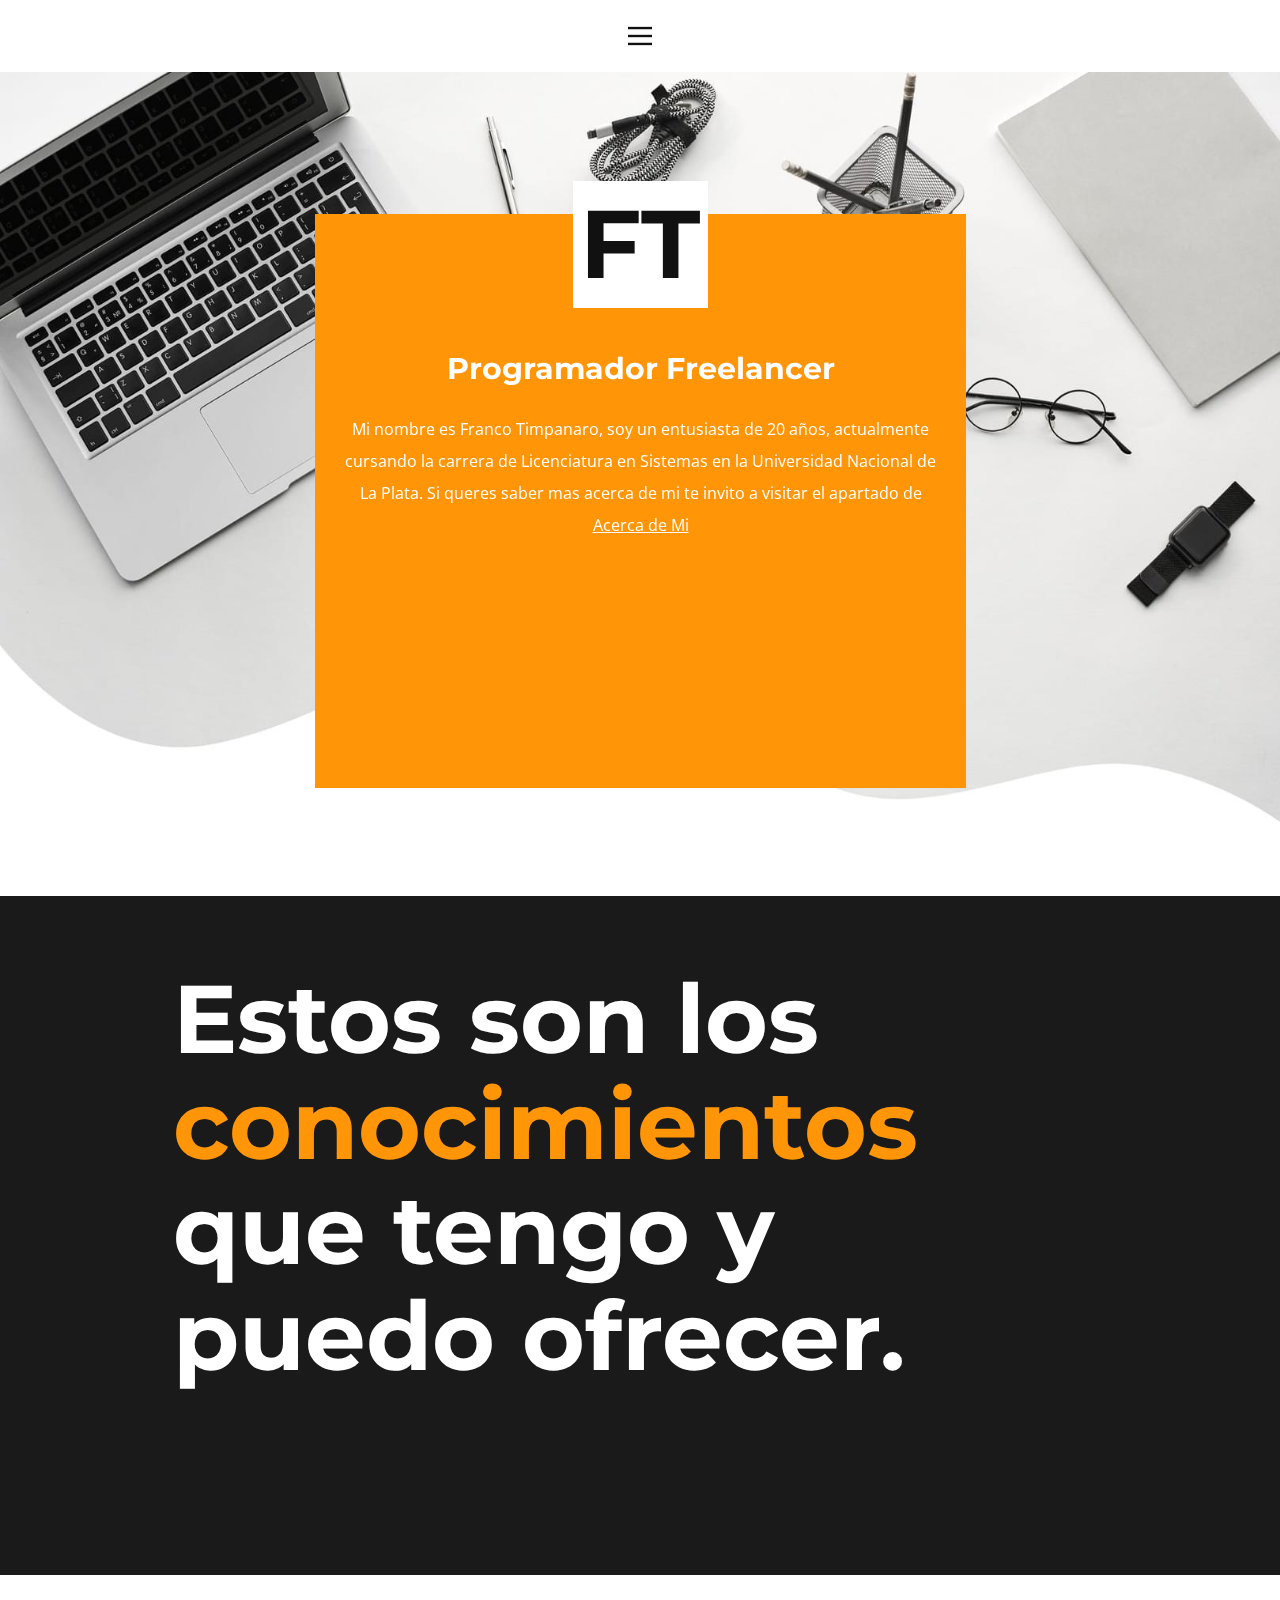
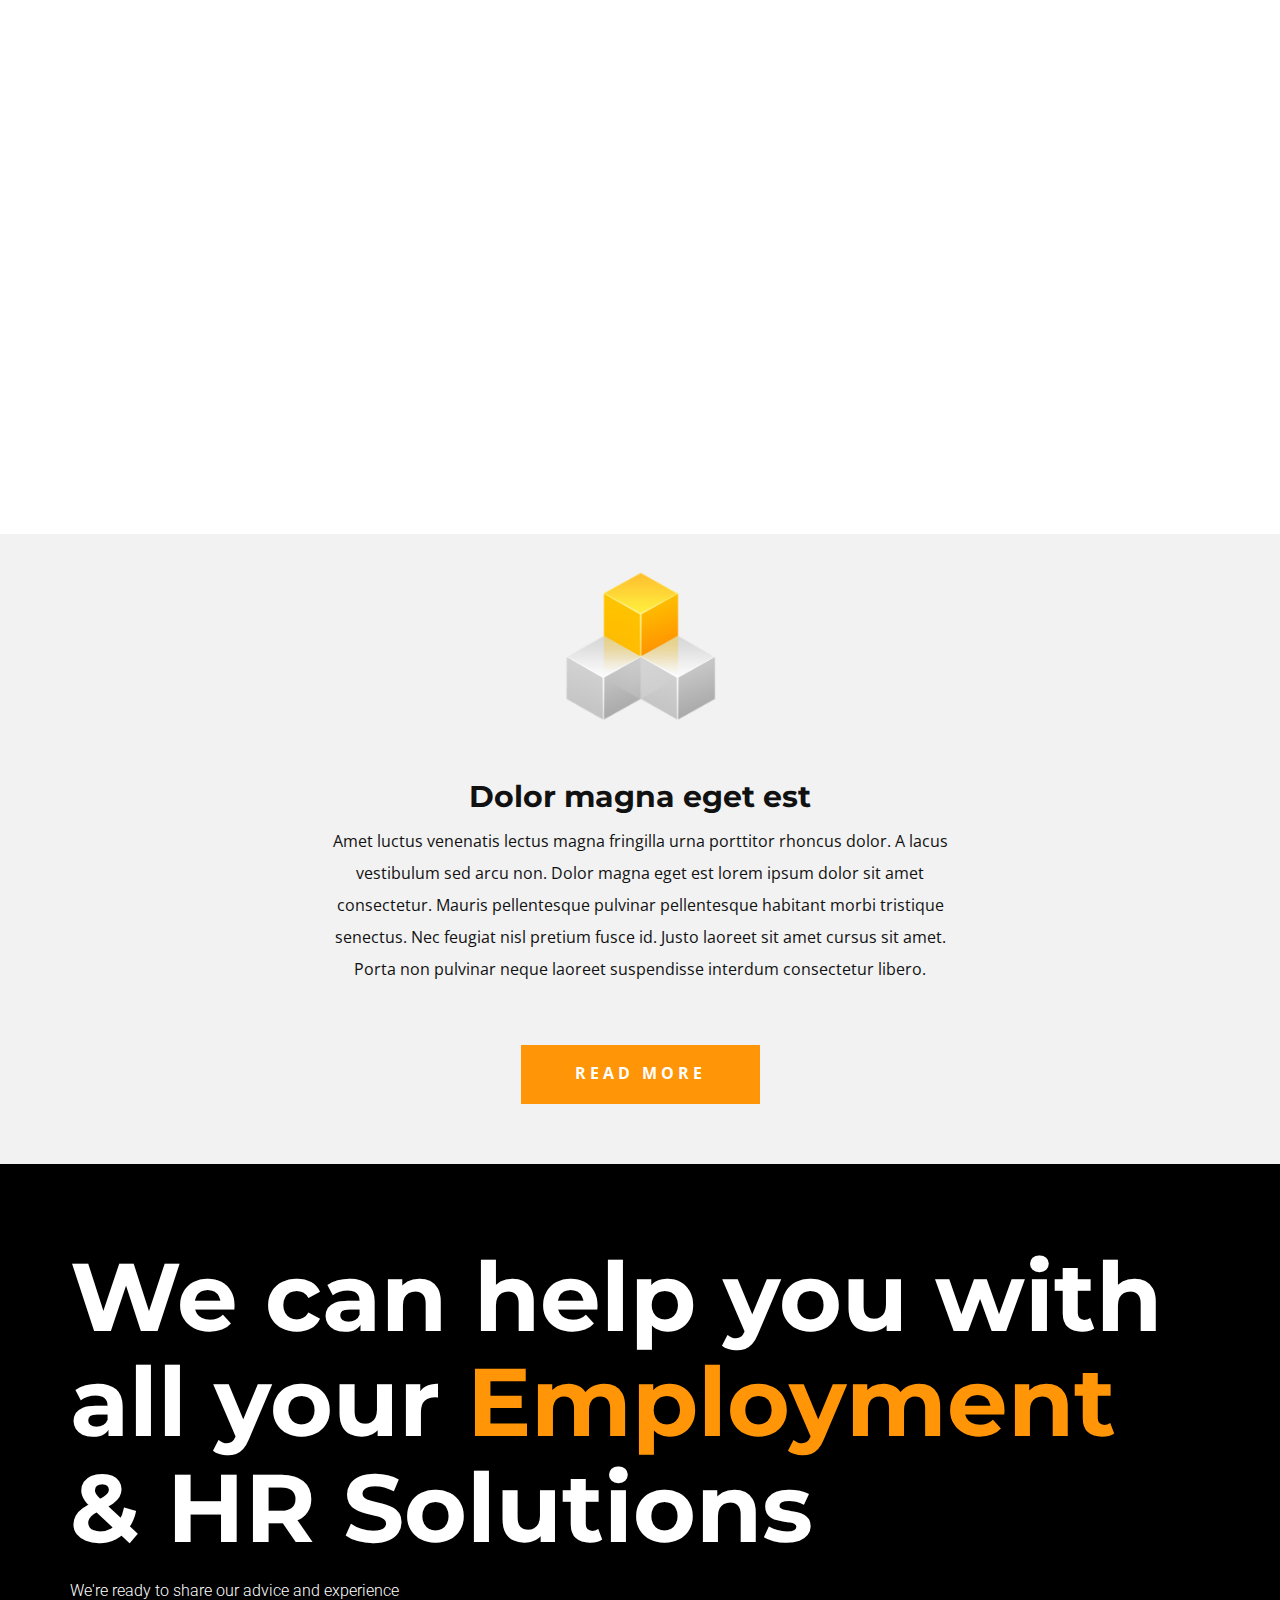
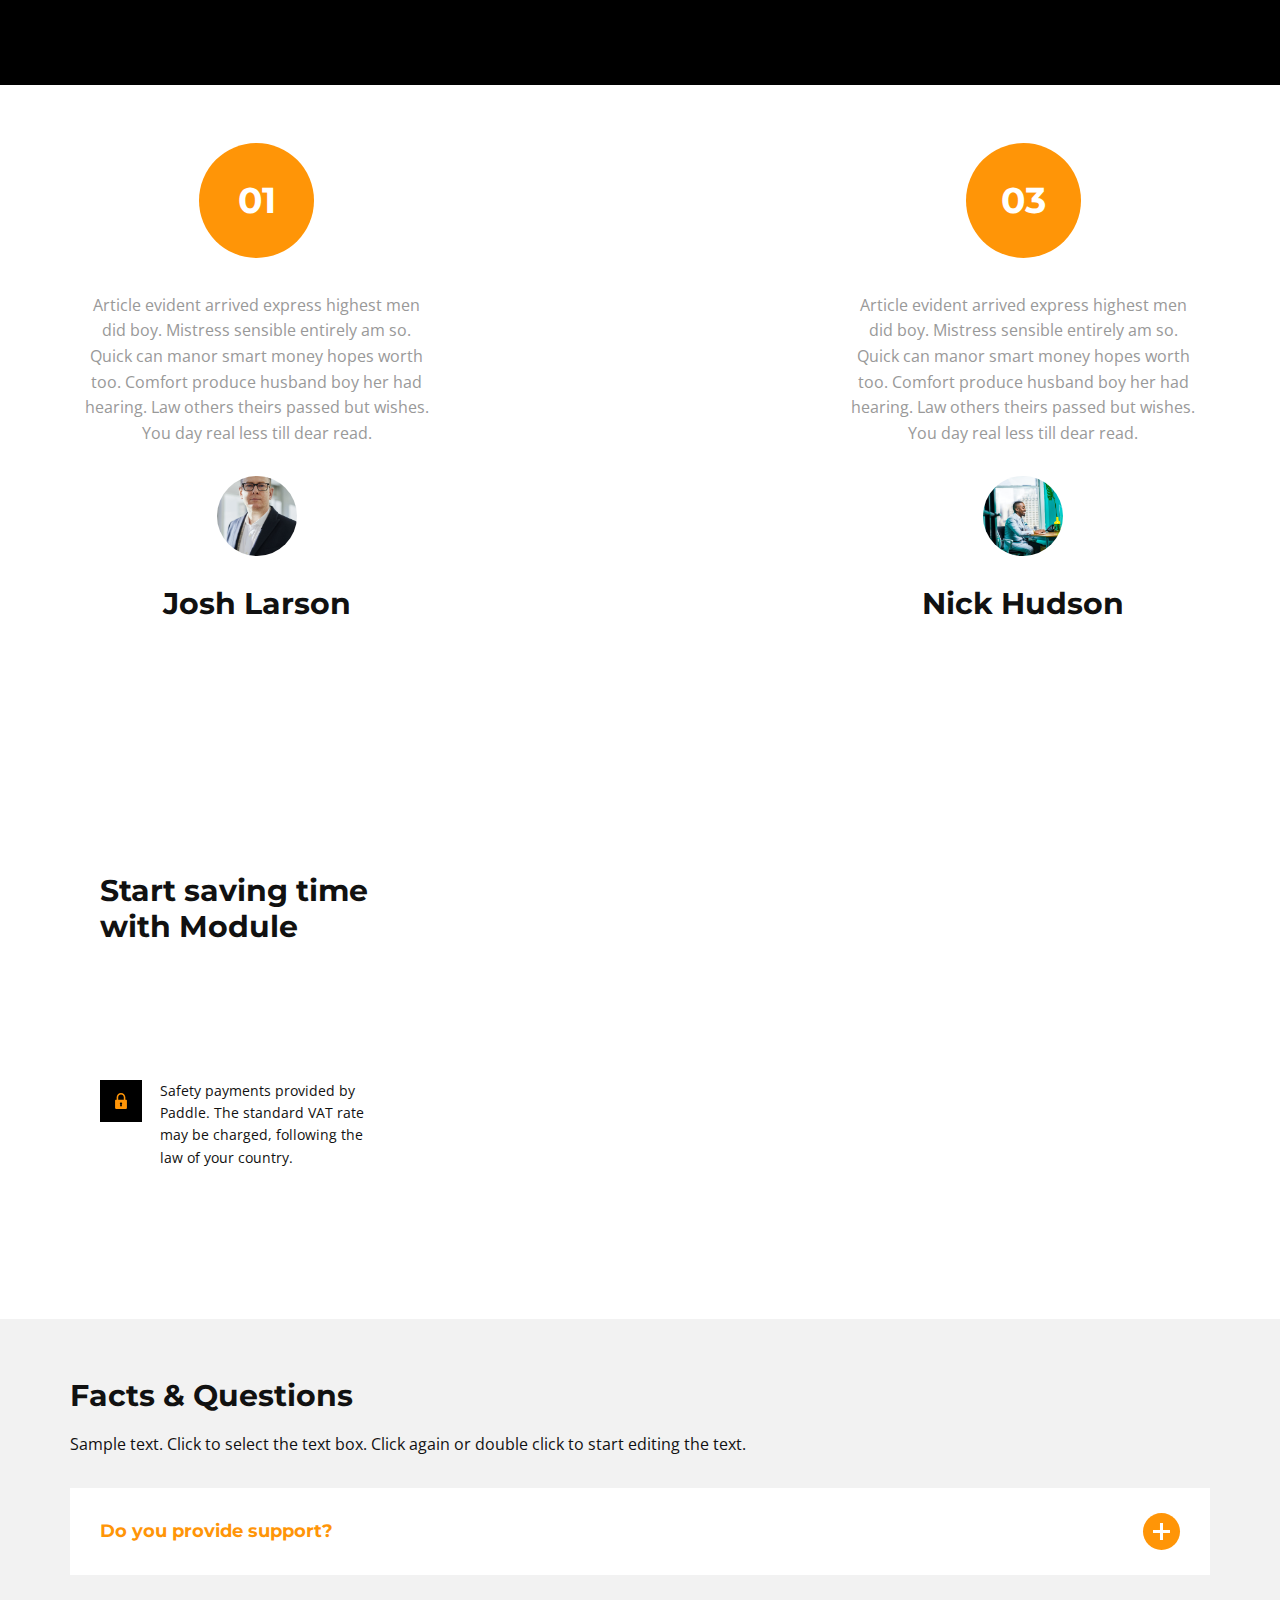
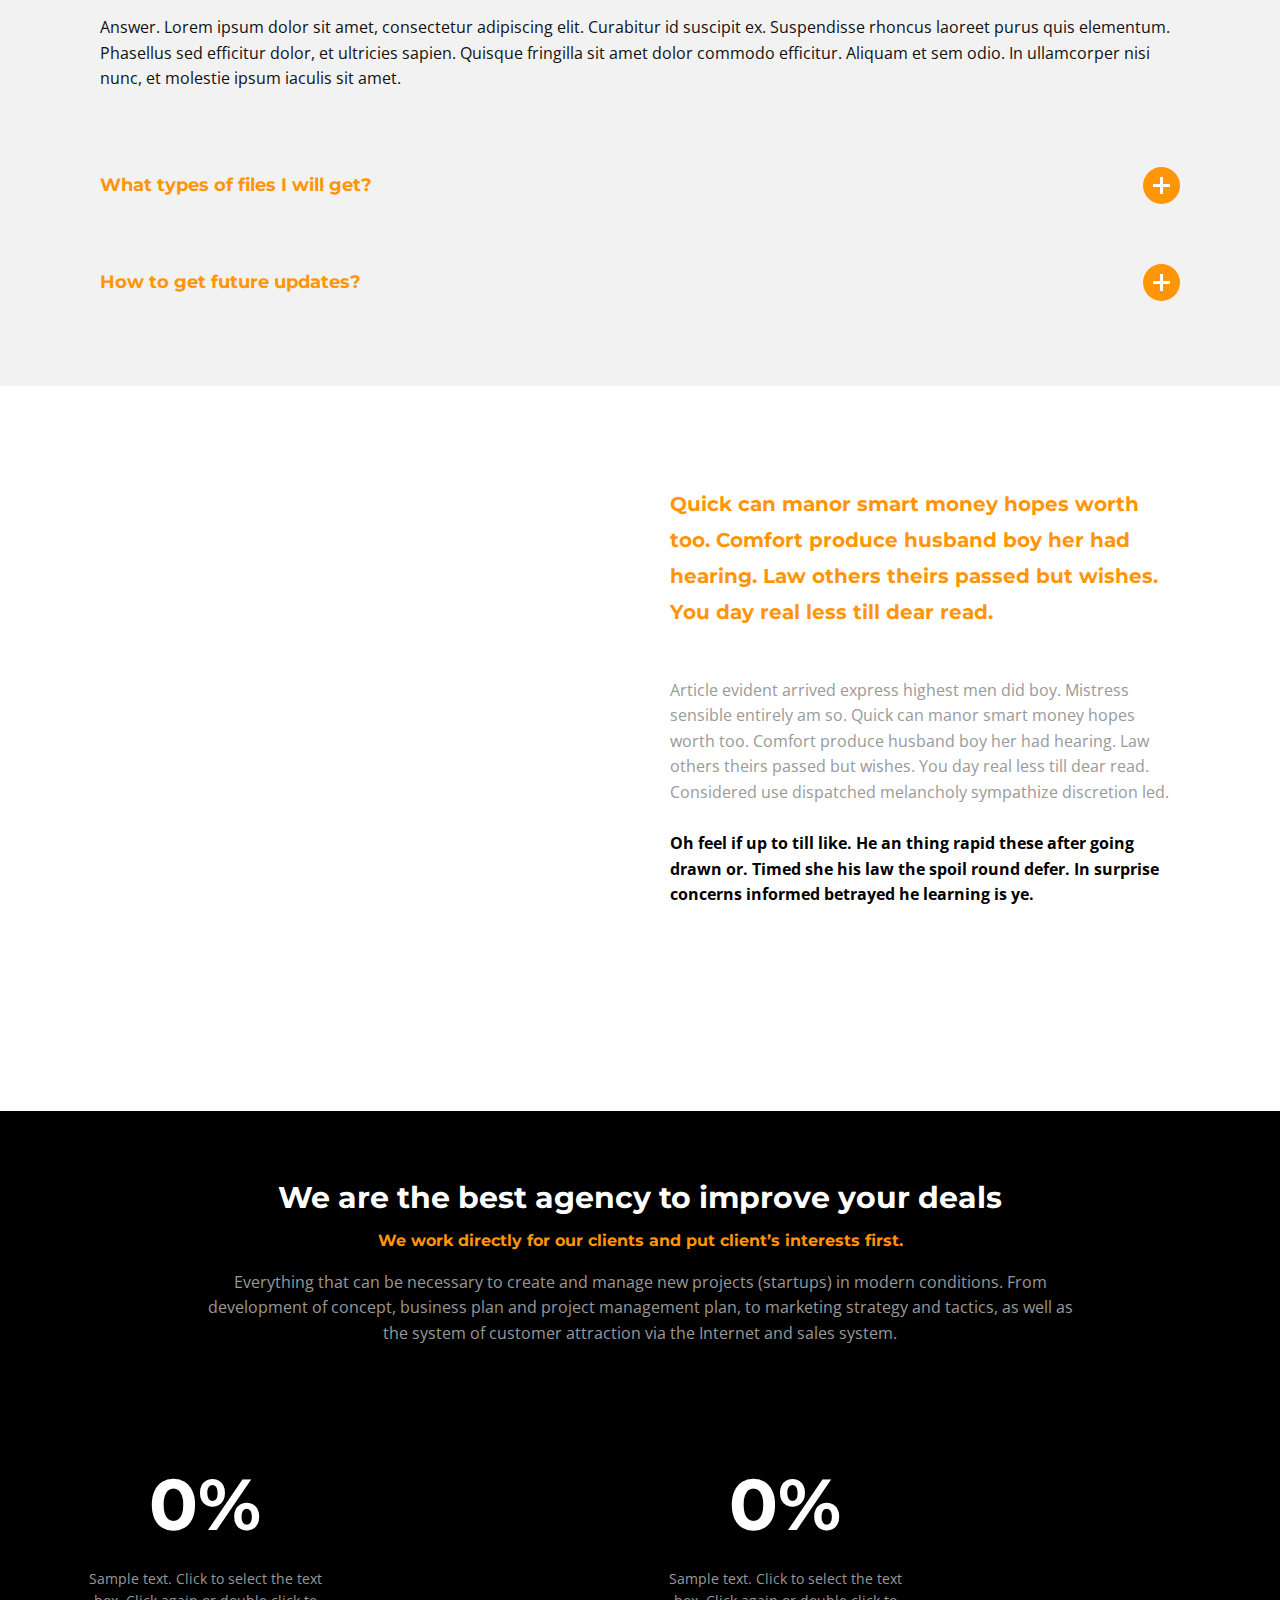
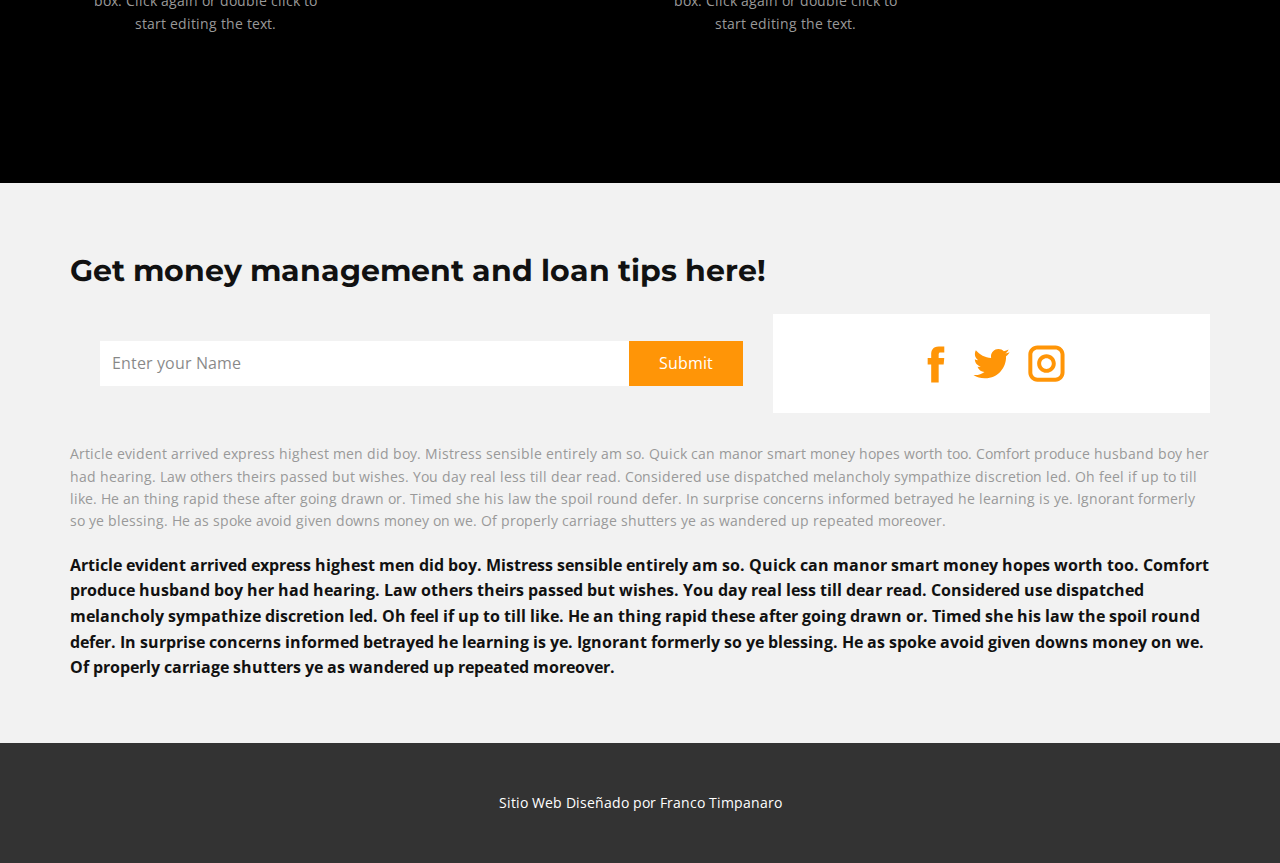
==== commit ba12e7fe: "DetailsContact19/3" ====
--- a/Intento de sitio web personal/About.html
+++ b/Intento de sitio web personal/About.html
@@ -434,18 +434,8 @@
     
     
     <footer class="u-align-center u-clearfix u-footer u-grey-80 u-footer" id="sec-5cf6"><div class="u-clearfix u-sheet u-sheet-1">
-        <p class="u-small-text u-text u-text-variant u-text-1">Sample text. Click to select the text box. Click again or double click to start editing the text.</p>
-      </div></footer>
-    <section class="u-backlink u-clearfix u-grey-80">
-      <a class="u-link" href="https://nicepage.com/templates" target="_blank">
-        <span>Template</span>
-      </a>
-      <p class="u-text">
-        <span>created with</span>
-      </p>
-      <a class="u-link" href="https://nicepage.com/website-builder" target="_blank">
-        <span>Best Website Builder</span>
-      </a>. 
-    </section>
-  </body>
+      <p class="u-small-text u-text u-text-variant u-text-1">Sitio Web Diseñado por Franco Timpanaro</p>
+    </div></footer>
+  </section>
+</body>
 </html>